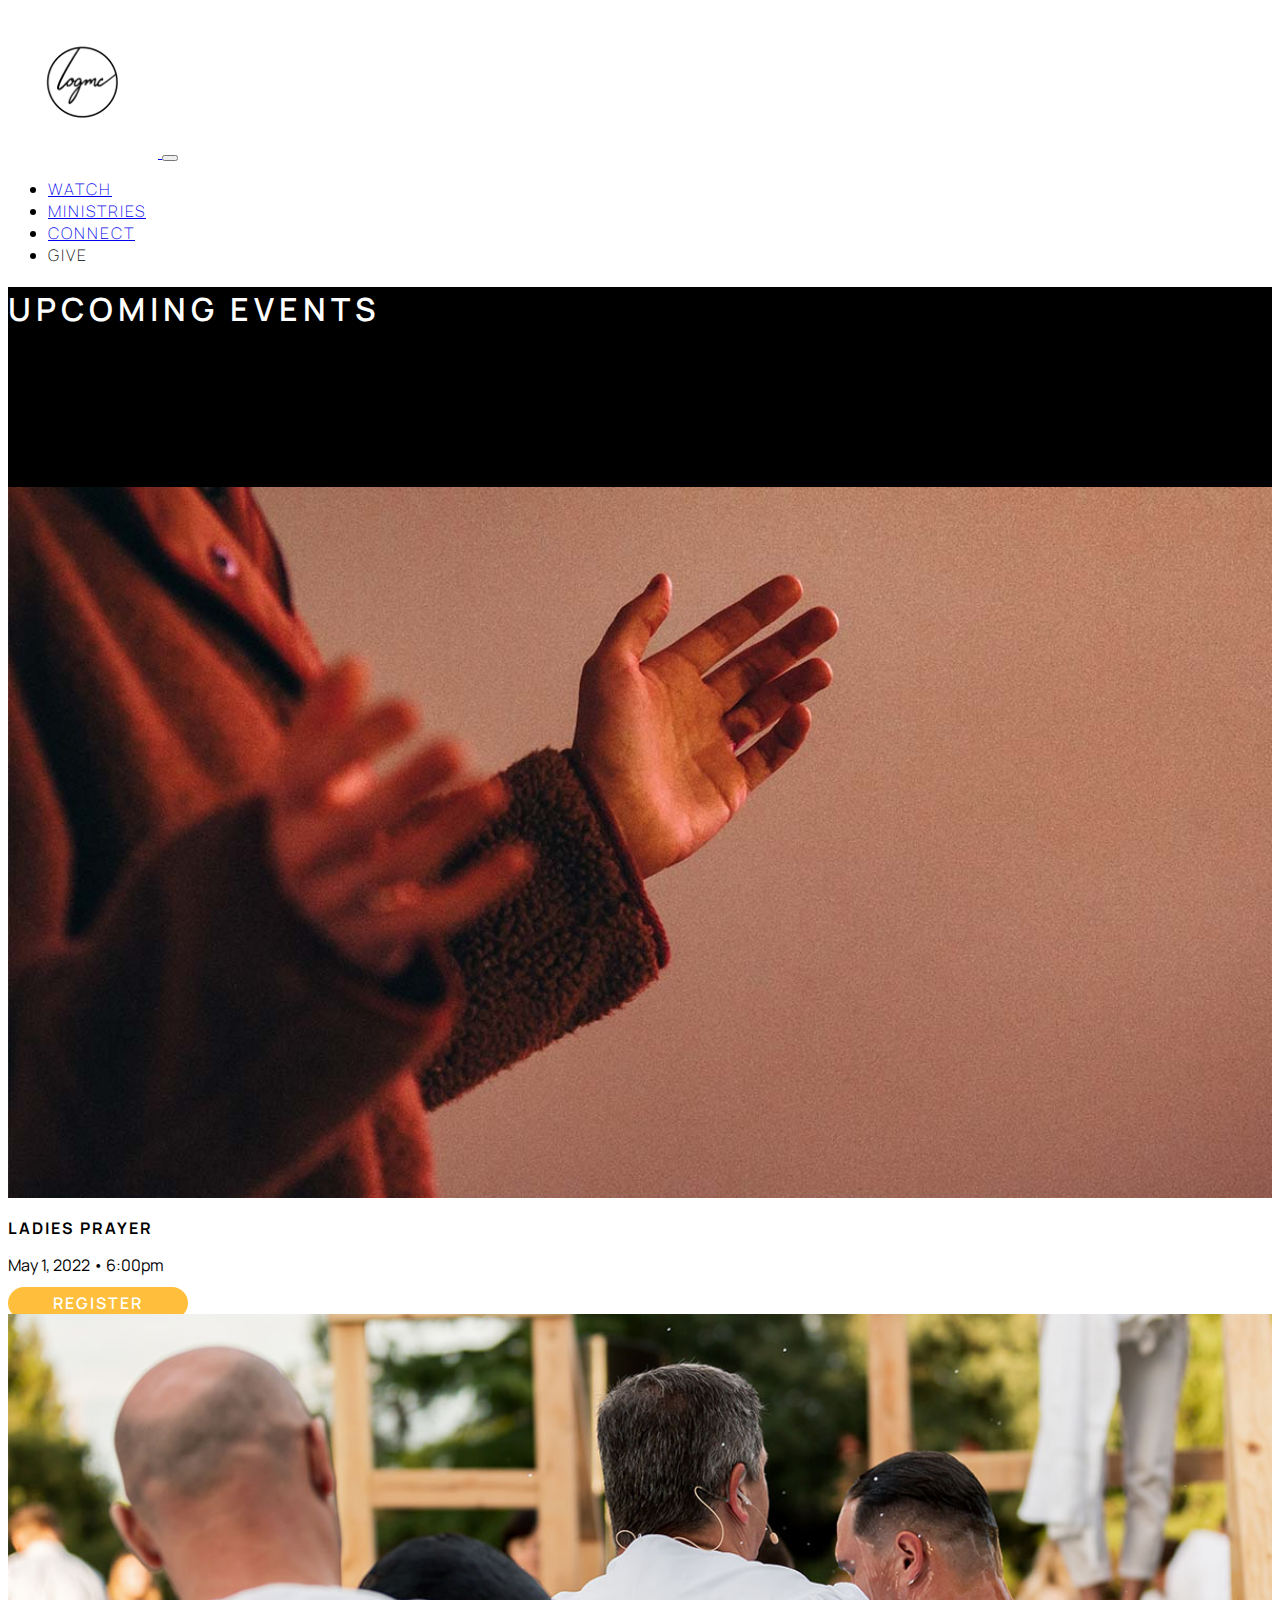
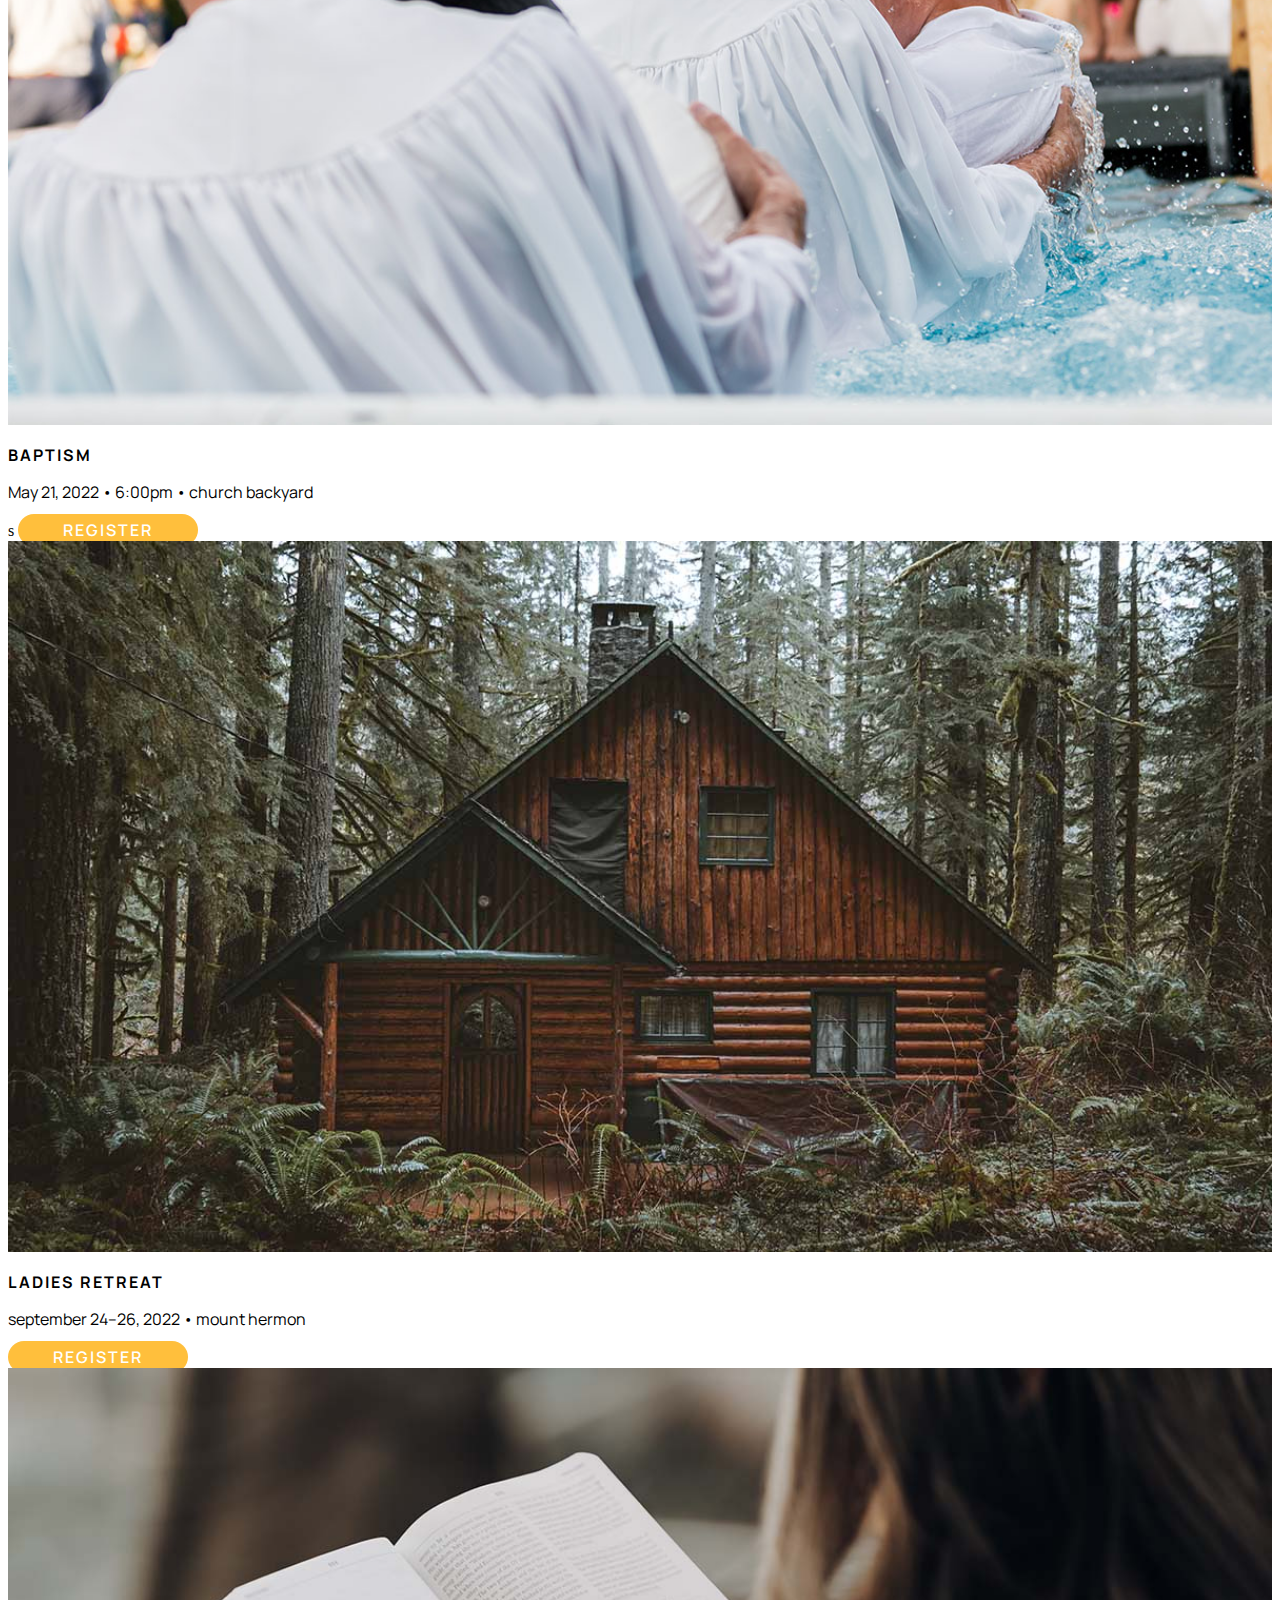
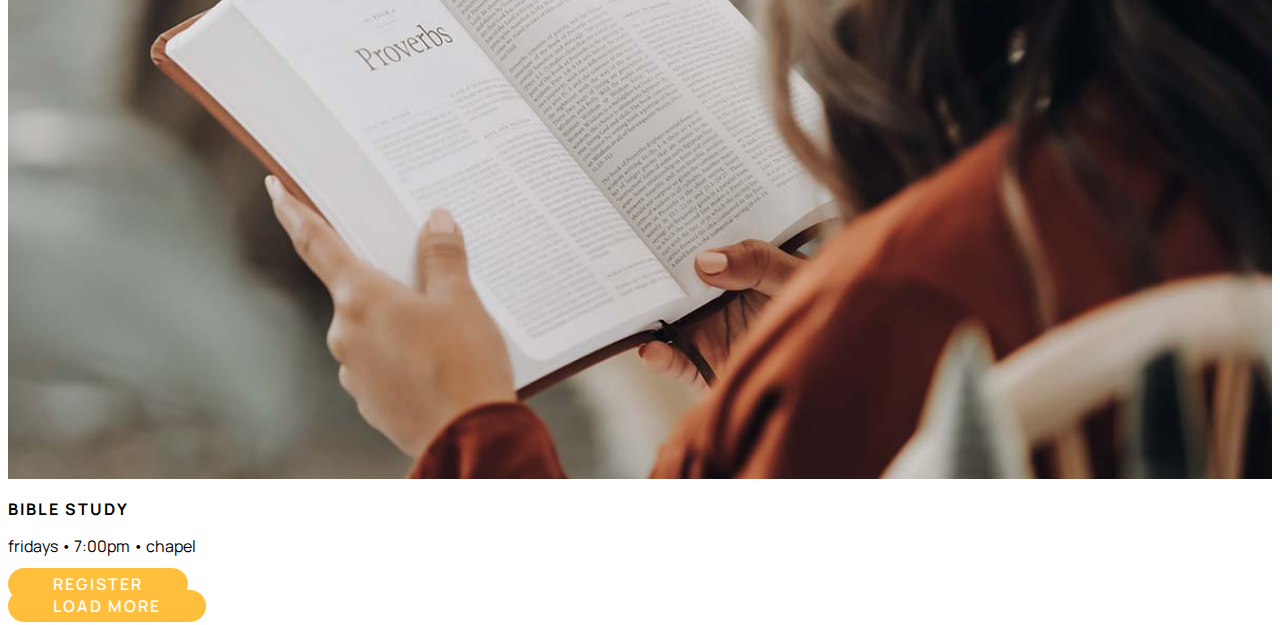
==== upcomingevents.html @ 78dbad25 "structure" ====
<!DOCTYPE html>
<html lang="en">
  <head>
    <title>LOGMC Upcoming Events</title>
    <link href="https://cdn.jsdelivr.net/npm/bootstrap@5.1.3/dist/css/bootstrap.min.css" rel="stylesheet" integrity="sha384-1BmE4kWBq78iYhFldvKuhfTAU6auU8tT94WrHftjDbrCEXSU1oBoqyl2QvZ6jIW3" crossorigin="anonymous">

    <link href="stylesheet.css" rel="stylesheet">
    <link rel="preconnect" href="https://fonts.googleapis.com">
    <link rel="preconnect" href="https://fonts.gstatic.com" crossorigin>
    <link href="https://fonts.googleapis.com/css2?family=Manrope:wght@400;600;700&display=swap" rel="stylesheet">
  </head>
  <body>

    <header>
      <nav class="navbar fixed-top navbar-expand-lg navbar-light" id="navbar">
        <div class="container">
          <a class="navbar-brand" href="#">
            <img src="src/logo.png" alt="logo" width="150px" height="150px" id="logo">
          </a>
          <button class="navbar-toggler" type="button" data-bs-toggle="collapse" data-bs-target="#navbarNav" aria-controls="navbarNav" aria-expanded="false" aria-label="Toggle navigation">
            <span class="navbar-toggler-icon"></span>
          </button>
          <div class="collapse navbar-collapse justify-content-end" id="navbarNav">
            <ul class="navbar-nav">
              <li class="nav-item">
                <a class="nav-link" href="#">watch</a>
              </li>
              <li class="nav-item">
                <a class="nav-link" href="#">ministries</a>
              </li>
              <li class="nav-item">
                <a class="nav-link" href="#">connect</a>
              </li>
              <li class="nav-item">
                <a class="nav-link">give</a>
              </li>
            </ul>
          </div>
        </div>
      </nav>
    </header>


    <script>
        window.onscroll = function() {scrollFunction()};
    function scrollFunction() {
      if (document.body.scrollTop > 20 || document.documentElement.scrollTop > 20) {

        document.getElementById("navbar").style.background = "white";
      } else {

        document.getElementById("navbar").style.background = "none";
      }
    }
    </script>

    <div class="container" id="upcoming">
      <div class="row">
        <div class="col-sm-12">
          <h1>Upcoming Events</h1>
        </div>
      </div>
    </div>

    <div class="container border">
      <div class="row">
        <div class="col-sm-6 px-0 border">
          <img src="src/prayer2.jpg" alt="prayer" id="events">
        </div>
          <div class="col-sm-6 border">
            <p class="p4">ladies prayer</p>
            <p class="p5">May 1, 2022 • 6:00pm</p>
            <div class="row">
              <div class="col-sm">
                <a href="upcomingevents.html" class="button">register</a>
              </div>
            </div>
          </div>
            <div class="col-sm-6 px-0 border">
              <img src="src/baptism2.jpg" alt="baptism" id="events">
            </div>
              <div class="col-sm-6 border">
                <p class="p4">baptism</p>
                <p class="p5">May 21, 2022 • 6:00pm • church backyard</p>
                <div class="row">
                  <div class="col-sm">s
                    <a href="upcomingevents.html" class="button">register</a>
                  </div>
                </div>
              </div>
              <div class="col-sm-6 px-0 border">
                <img src="src/cabin.jpg" alt="cabin" id="events">
              </div>
                <div class="col-sm-6 border">
                  <p class="p4">ladies retreat</p>
                  <p class="p5">september 24–26, 2022 • mount hermon</p>
                  <div class="row">
                    <div class="col-sm">
                      <a href="upcomingevents.html" class="button">register</a>
                    </div>
                  </div>
                </div>
                <div class="col-sm-6 px-0 border">
                  <img src="src/study.jpg" alt="study" id="events">
                </div>
                  <div class="col-sm-6 border">
                    <p class="p4">bible study</p>
                    <p class="p5">fridays • 7:00pm • chapel</p>
                    <div class="row">
                      <div class="col-sm">
                        <a href="upcomingevents.html" class="button">register</a>
                      </div>
                    </div>
                  </div>
      </div>
    </div>

    <div class="container">
      <div class="row">
        <div class="col-sm">
          <a href="#" class="button">Load More</a>
        </div>
      </div>
    </div>






    <script src="https://cdn.jsdelivr.net/npm/bootstrap@5.1.3/dist/js/bootstrap.bundle.min.js" integrity="sha384-ka7Sk0Gln4gmtz2MlQnikT1wXgYsOg+OMhuP+IlRH9sENBO0LRn5q+8nbTov4+1p" crossorigin="anonymous"></script>
  </body>
</html>
---- stylesheet.css ----
#navbarNav {
  font-family: 'Manrope', sans-serif;
  text-transform: uppercase;
  font-weight: 700;
  size: 15px;
  font-weight: lighter;
  letter-spacing: 2px;
}

.video-container {
   filter: brightness(75%);
}

.responsive {
  width: 100%;
  height: auto;
}

video {
  width: 100% !important;
  height: auto !important;
}
p {
  font-family: 'Manrope', sans-serif;
  size: 16px;
}

h1 {
  font-family: 'Manrope', sans-serif;
  text-transform: uppercase;
  size: 50px;
  font-weight: 600;
  letter-spacing: 5px;
}

.button {
  background-color: #ffbf3c;
  border-radius: 18px;
  padding: 5px 45px;
  font-family: 'Manrope', sans-serif;
  text-transform: uppercase;
  color: #ffff;
  size: 20px;
  font-weight: 600;
  letter-spacing: 2px;
  text-decoration: none;
}

.p1 {
  font-family: 'Manrope', sans-serif;
  text-transform: uppercase;
  size: 30px;
  font-weight: 700;
  letter-spacing: 2px;
  line-height: 20px;
}

.p2 {
  font-family: 'Manrope', sans-serif;
  text-transform: uppercase;
  size: 20px;
  font-weight: 600;
  letter-spacing: 2px;
  line-height: 20px;
}

.p3 {
  font-family: 'Manrope', sans-serif;
  text-transform: uppercase;
  size: 20px;
  font-weight: normal;
  letter-spacing: 2px;
  line-height: 20px;
}

.slogan {
    position:absolute;
    top:50%;
    left:0;
    z-index:1;
  	font-size: 25px;
    text-transform: uppercase;
    letter-spacing: 5px;
  	font-style: normal;
    color: white;
  	width:100%;
    text-align: center;
  	vertical-align: middle;
}

#upcoming {
  width: 100%;
  height: 200px;
  color: white;
  background-color: black;
}

#events {
  width: 100%;
  height: 100%;
}

#youtube {
  width: 100%;
  height: auto;
}

.p4 {
  font-family: 'Manrope', sans-serif;
  text-transform: uppercase;
  size: 40px;
  font-weight: 700;
  letter-spacing: 2px;
  line-height: 20px;
}

.video-responsive {
overflow:hidden;
padding-bottom:56.25%;
position:relative;
height:0;
}
.video-responsive iframe{
left:0;
top:0;
height:100%;
width: 100%;
position:absolute;
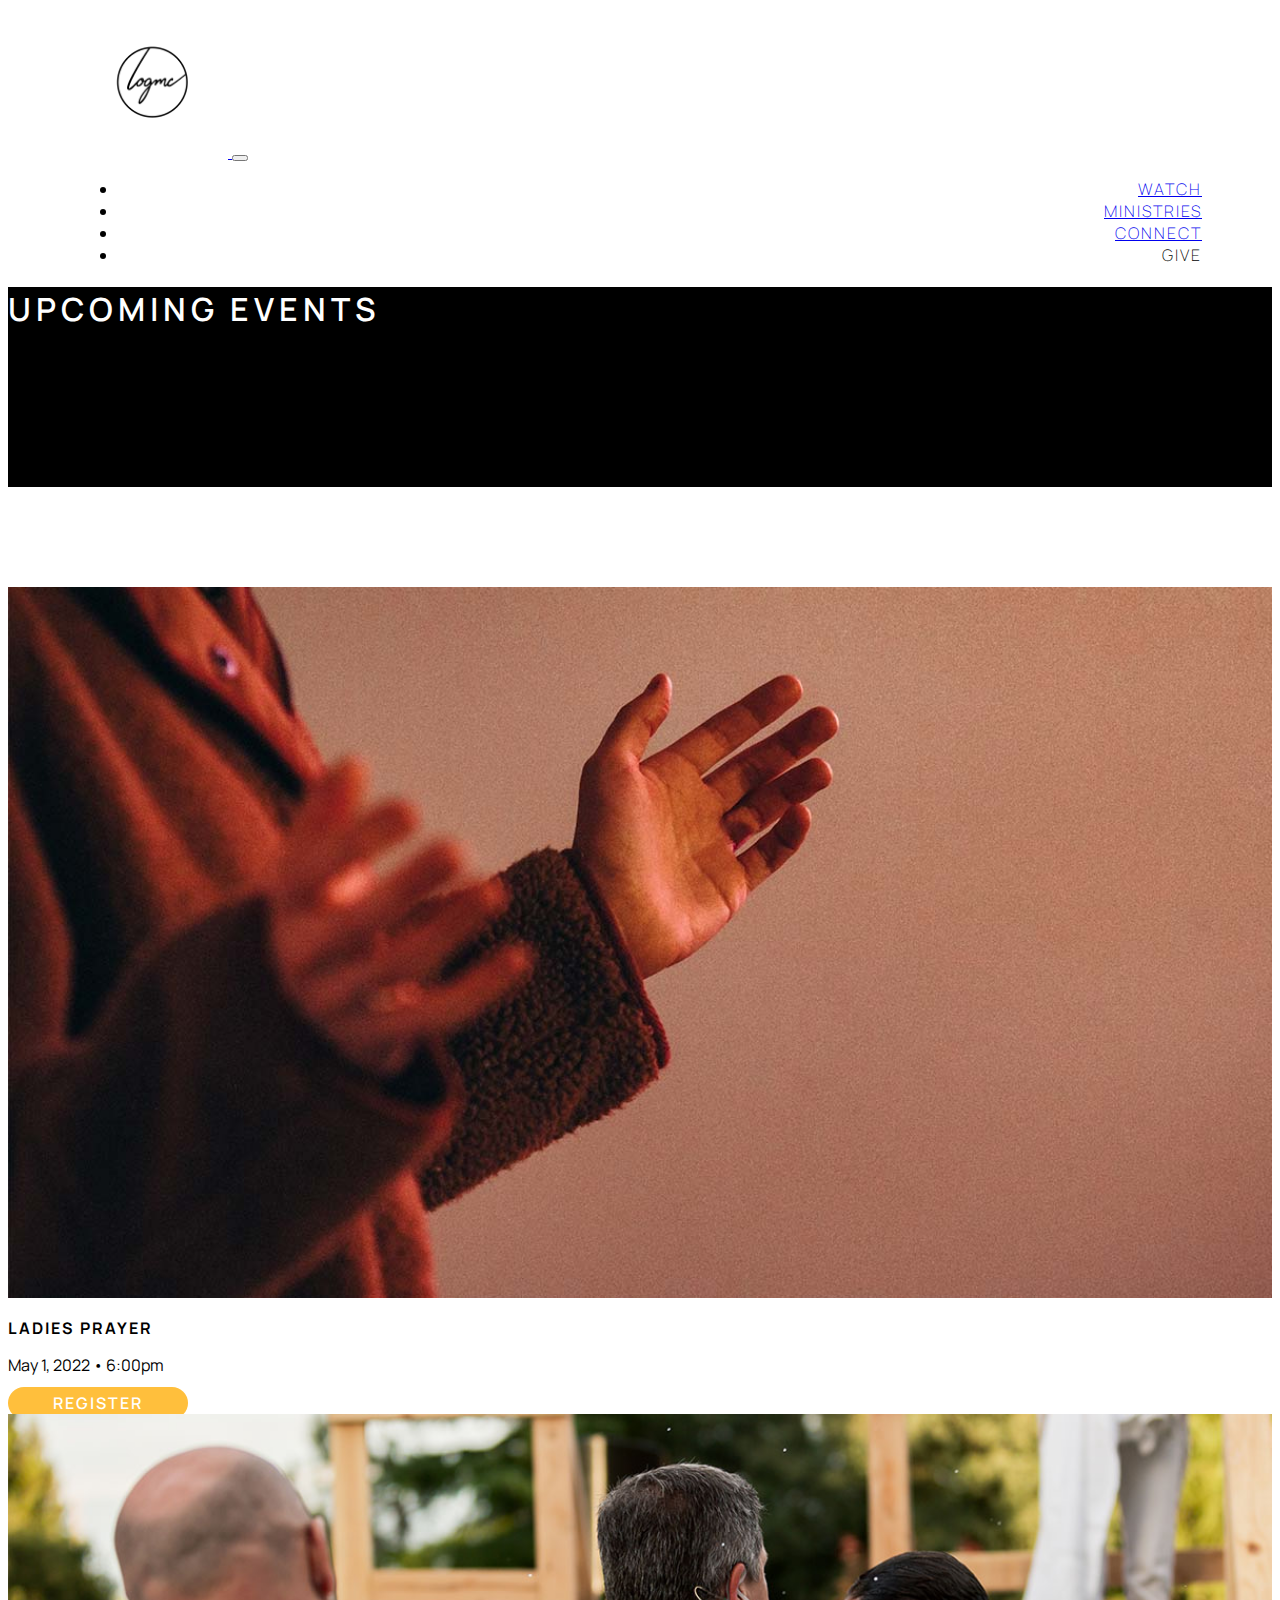
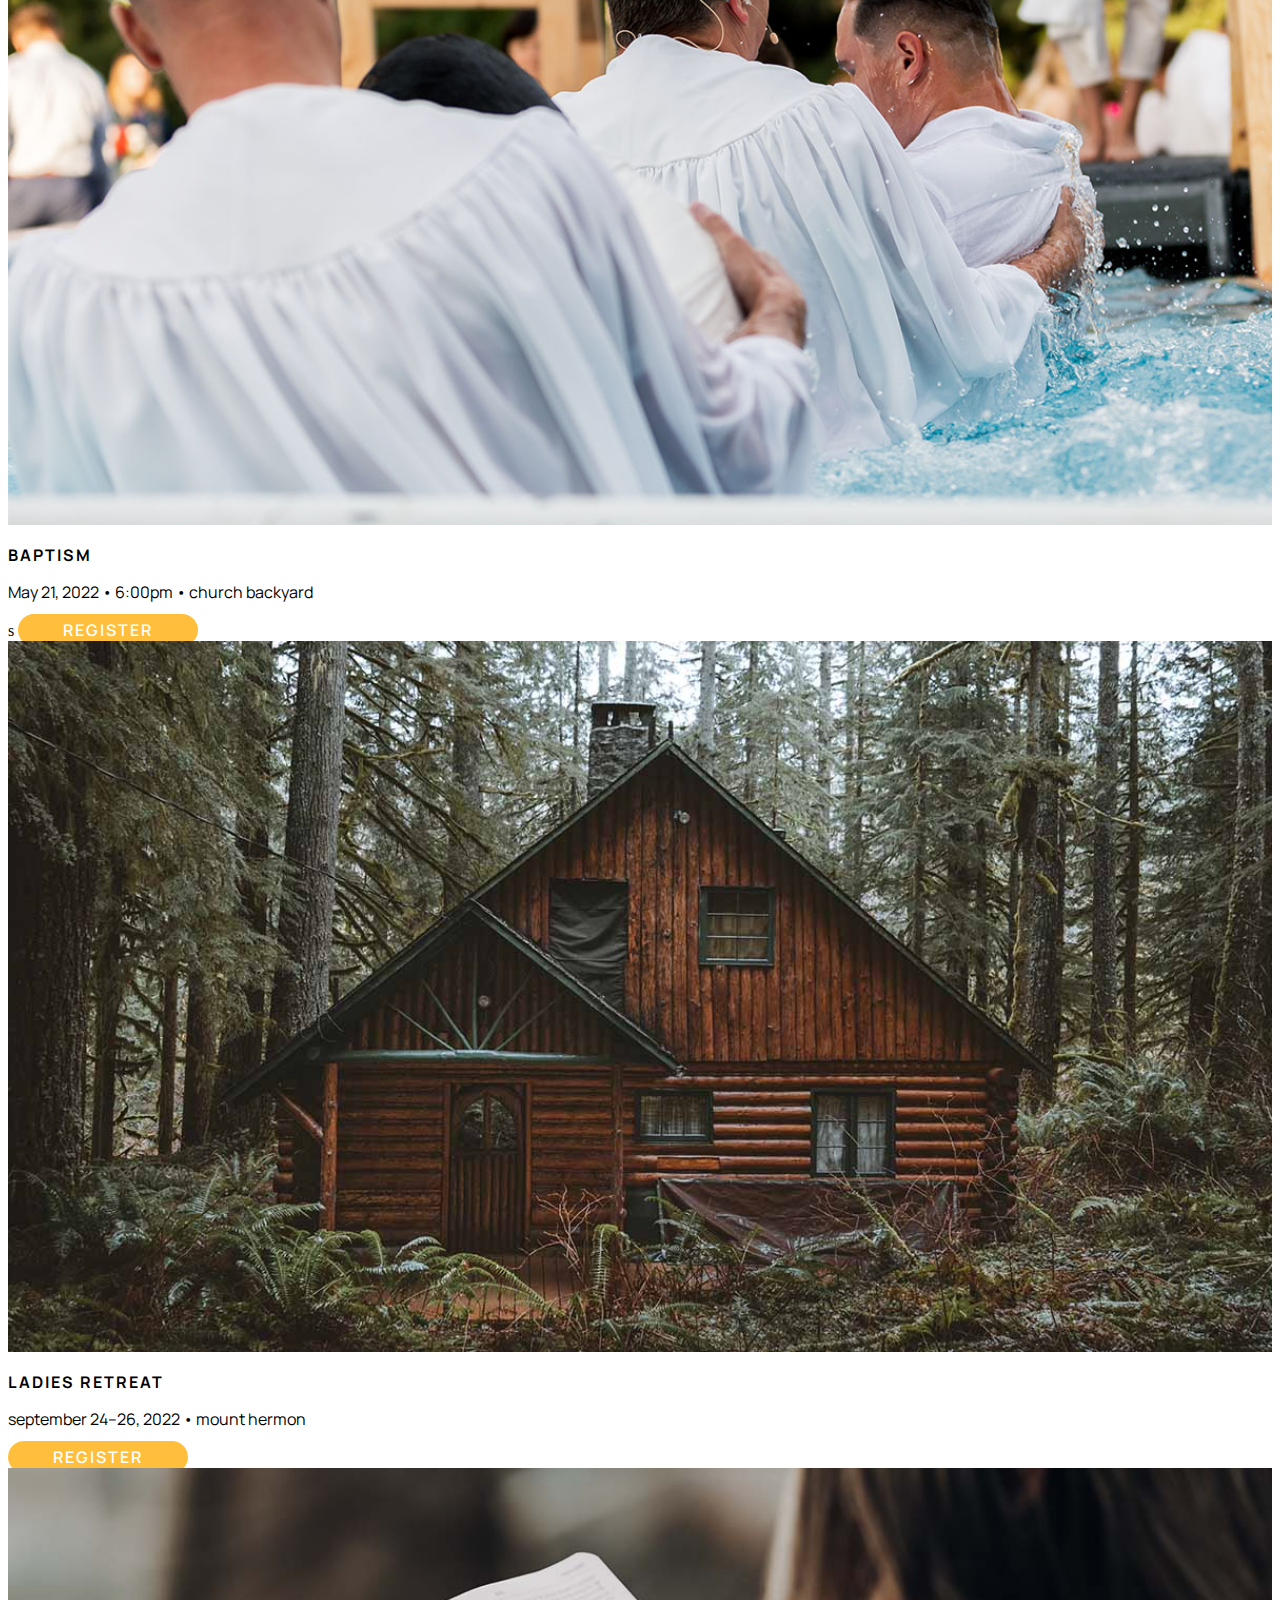
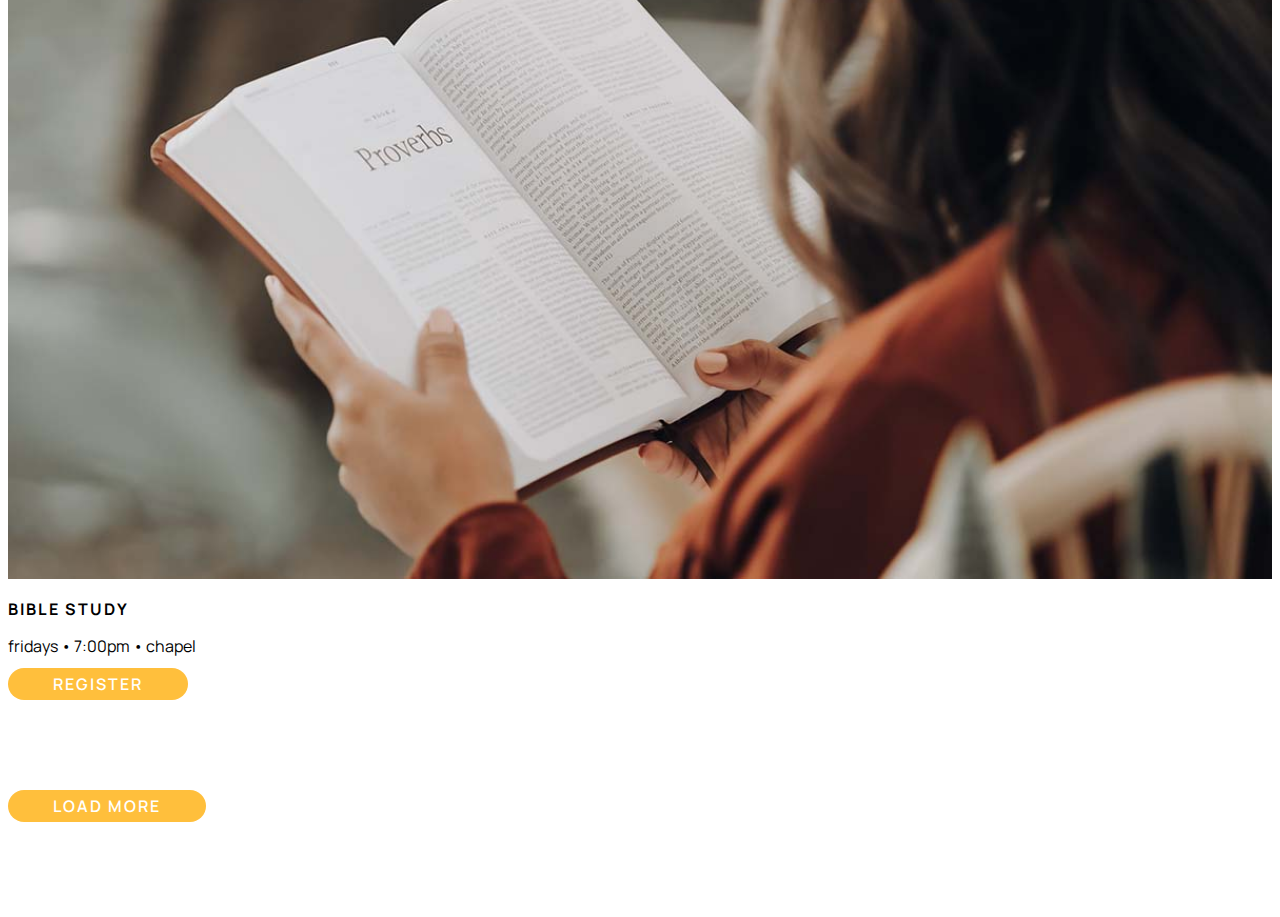
==== commit a5294b3e: "update" ====
--- a/upcomingevents.html
+++ b/upcomingevents.html
@@ -13,9 +13,8 @@
 
     <header>
       <nav class="navbar fixed-top navbar-expand-lg navbar-light" id="navbar">
-        <div class="container">
           <a class="navbar-brand" href="#">
-            <img src="src/logo.png" alt="logo" width="150px" height="150px" id="logo">
+            <img src="src/logo.png" alt="logo" width="150" height="150" id="logo">
           </a>
           <button class="navbar-toggler" type="button" data-bs-toggle="collapse" data-bs-target="#navbarNav" aria-controls="navbarNav" aria-expanded="false" aria-label="Toggle navigation">
             <span class="navbar-toggler-icon"></span>
@@ -65,7 +64,7 @@
     <div class="container border">
       <div class="row">
         <div class="col-sm-6 px-0 border">
-          <img src="src/prayer2.jpg" alt="prayer" id="events">
+          <img src="src/prayer2.jpg" alt="prayer" class="events">
         </div>
           <div class="col-sm-6 border">
             <p class="p4">ladies prayer</p>
@@ -77,7 +76,7 @@
             </div>
           </div>
             <div class="col-sm-6 px-0 border">
-              <img src="src/baptism2.jpg" alt="baptism" id="events">
+              <img src="src/baptism2.jpg" alt="baptism" class="events">
             </div>
               <div class="col-sm-6 border">
                 <p class="p4">baptism</p>
@@ -89,7 +88,7 @@
                 </div>
               </div>
               <div class="col-sm-6 px-0 border">
-                <img src="src/cabin.jpg" alt="cabin" id="events">
+                <img src="src/cabin.jpg" alt="cabin" class="events">
               </div>
                 <div class="col-sm-6 border">
                   <p class="p4">ladies retreat</p>
@@ -101,7 +100,7 @@
                   </div>
                 </div>
                 <div class="col-sm-6 px-0 border">
-                  <img src="src/study.jpg" alt="study" id="events">
+                  <img src="src/study.jpg" alt="study" class="events">
                 </div>
                   <div class="col-sm-6 border">
                     <p class="p4">bible study</p>
--- a/stylesheet.css
+++ b/stylesheet.css
@@ -5,6 +5,28 @@
   size: 15px;
   font-weight: lighter;
   letter-spacing: 2px;
+}
+.navbar {
+  padding: 0px 70px 0px 70px;
+}
+#navbarNav {
+  text-align: right;
+}
+.video-container{
+  margin-bottom: 100px
+}
+
+.container {
+  margin-bottom: 100px;
+}
+
+#carouselExampleInterval {
+  margin-top: 50px;
+  margin-bottom: 70px;
+}
+
+footer {
+  padding-bottom: 0px;
 }
 
 .video-container {
@@ -95,7 +117,7 @@
   background-color: black;
 }
 
-#events {
+.events {
   width: 100%;
   height: 100%;
 }
@@ -126,3 +148,8 @@
 height:100%;
 width: 100%;
 position:absolute;
+}
+
+iframe{
+    border-width: 0px;
+}
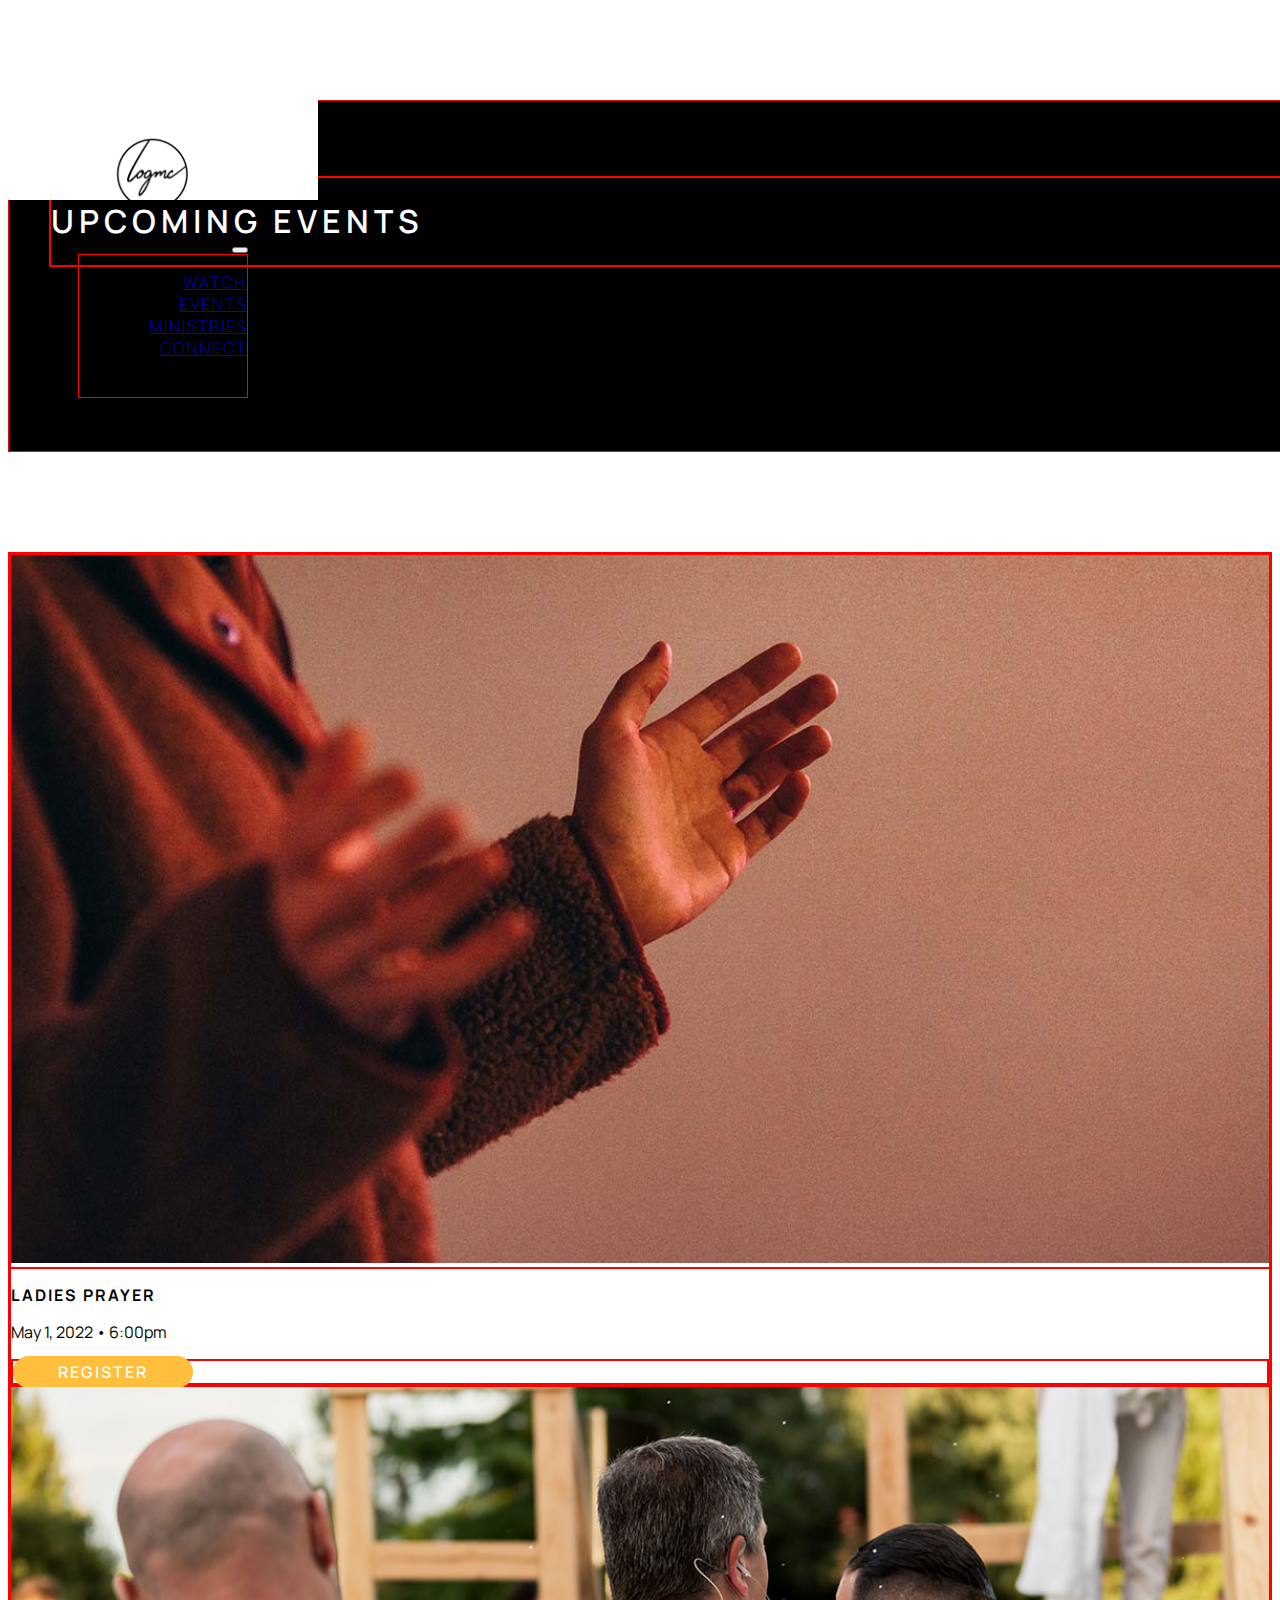
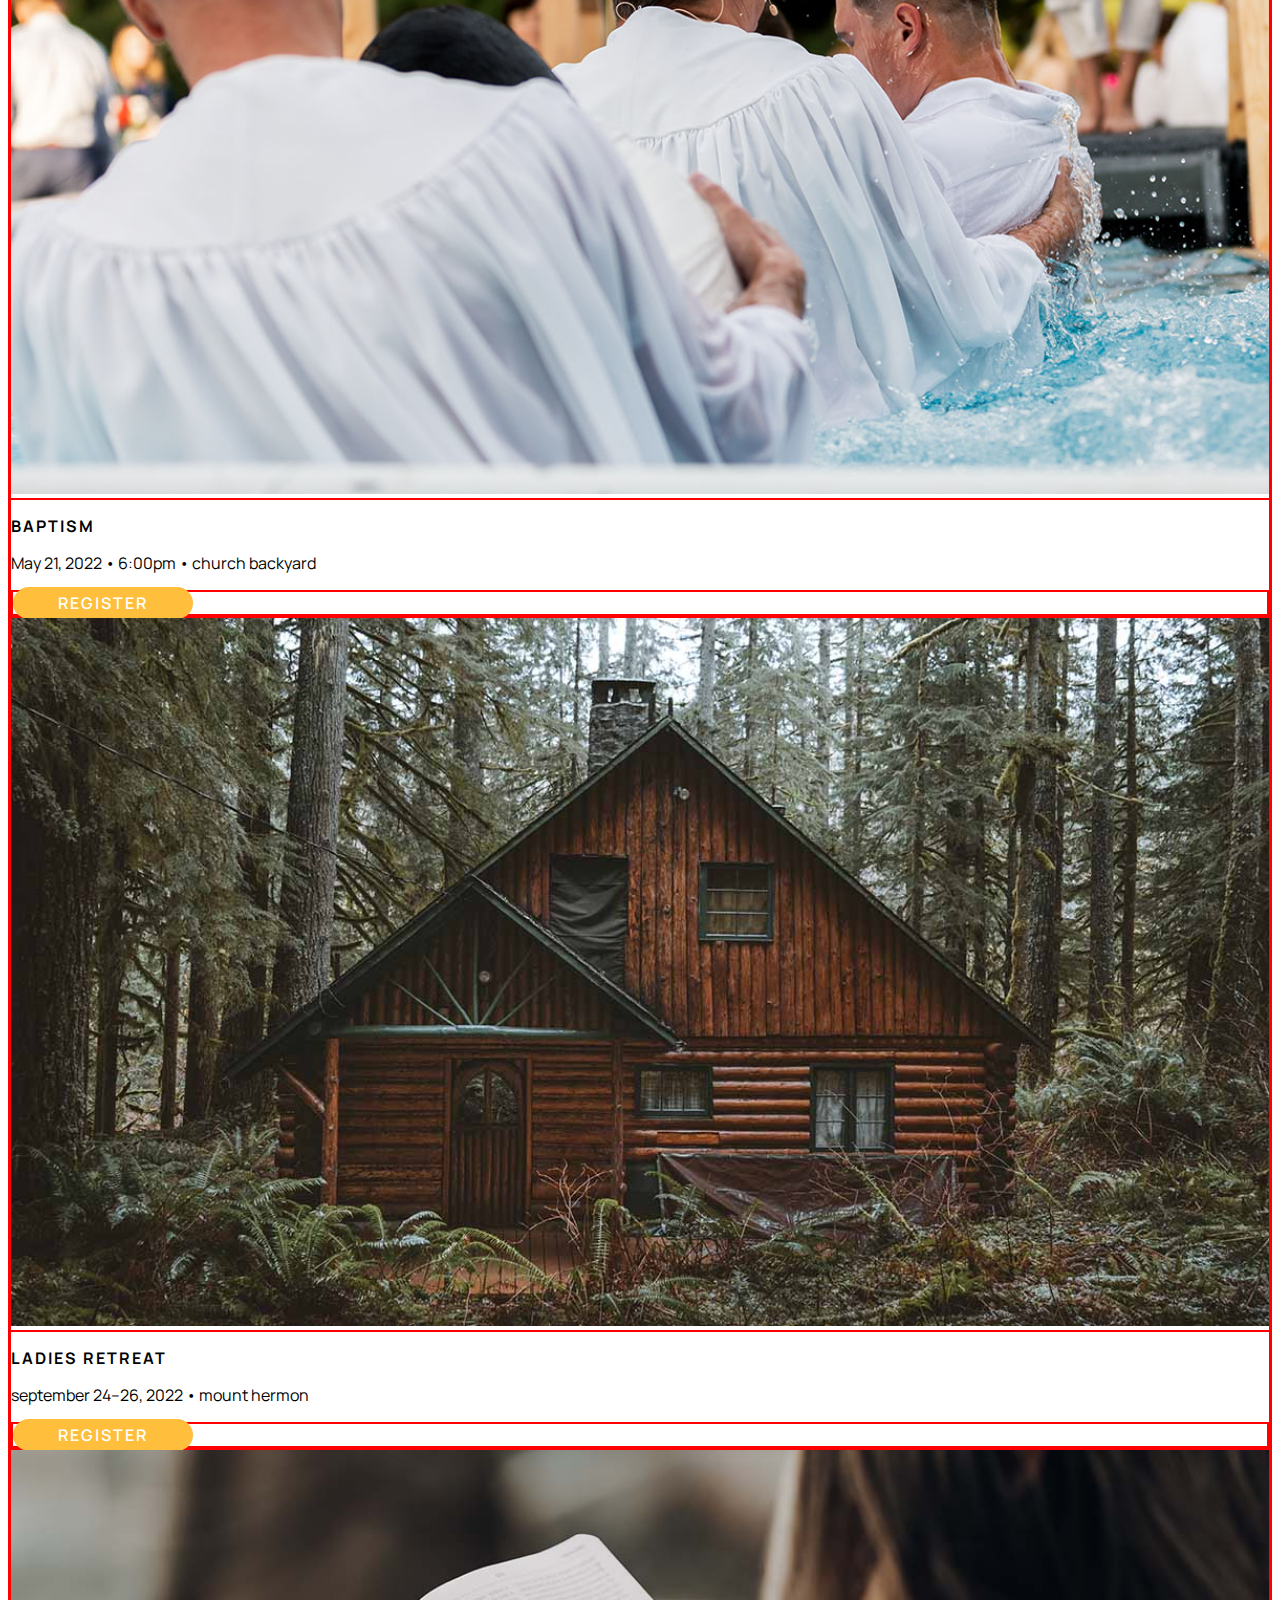
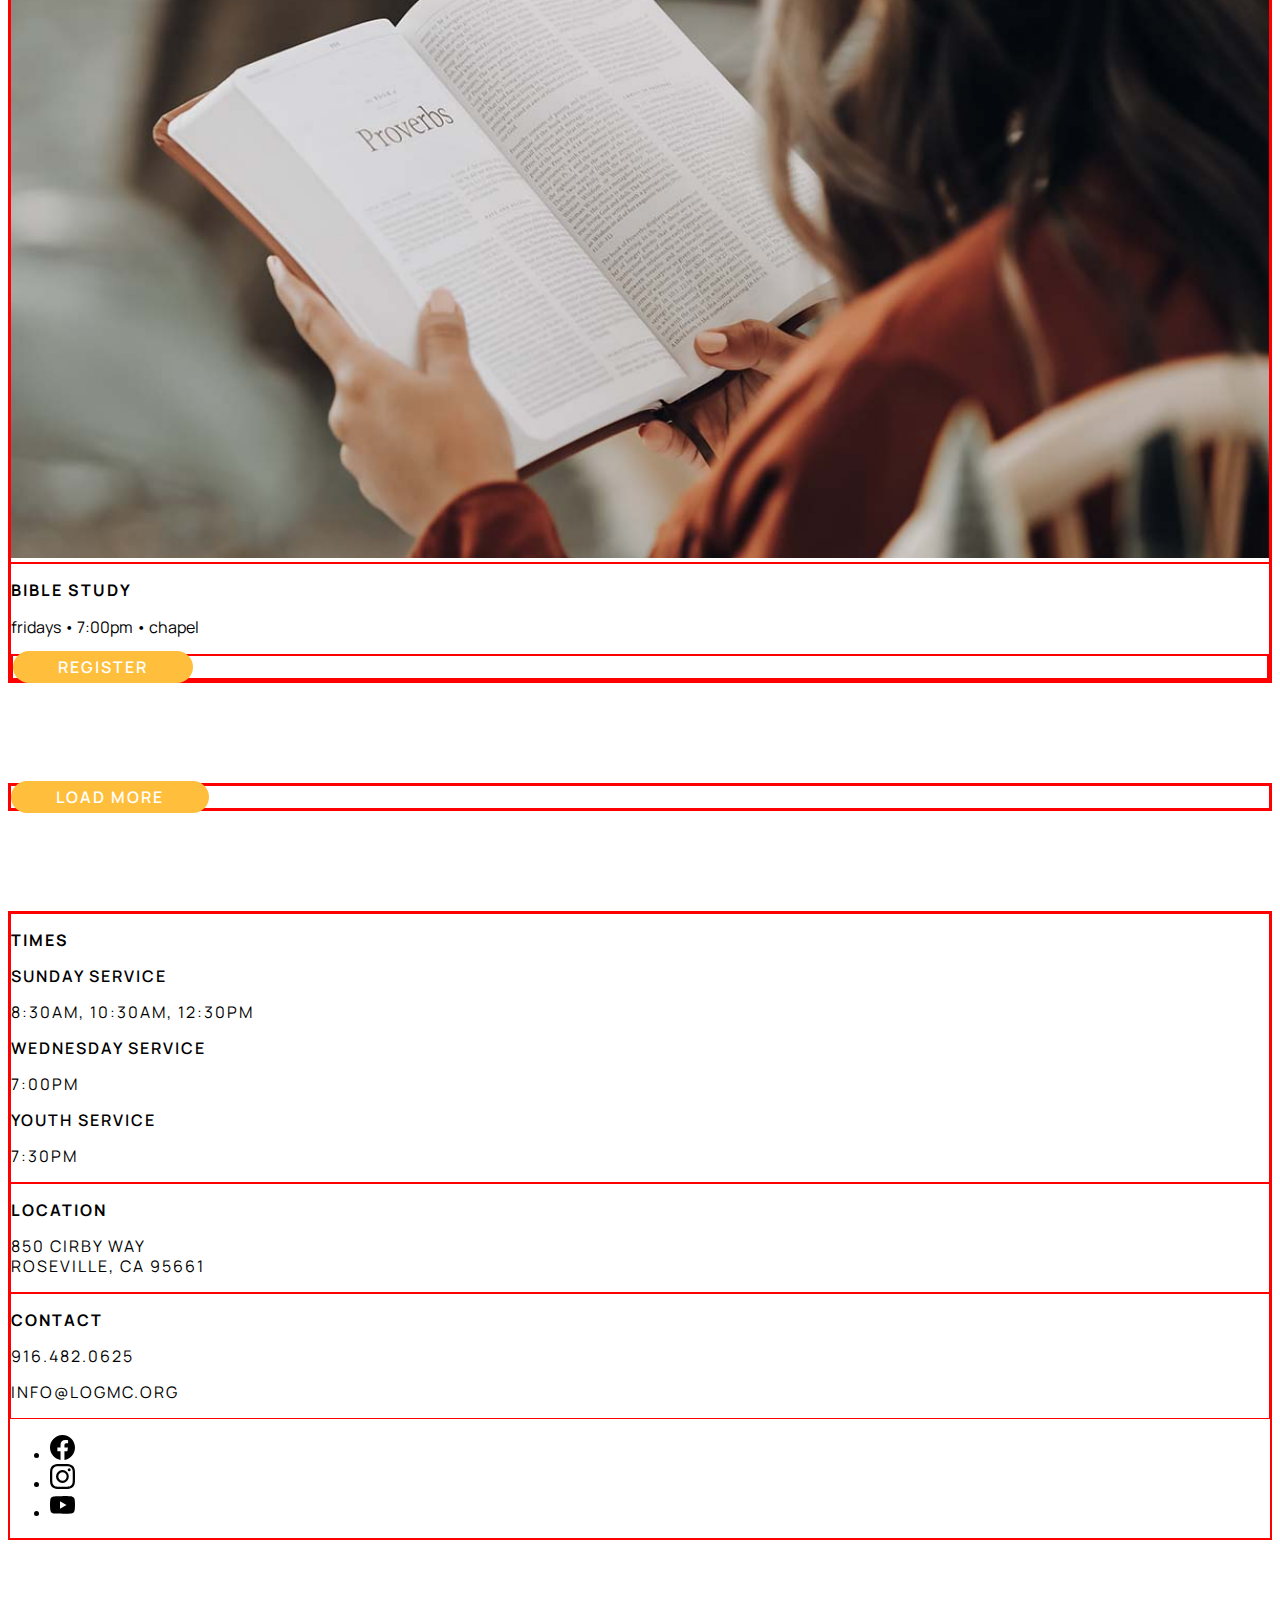
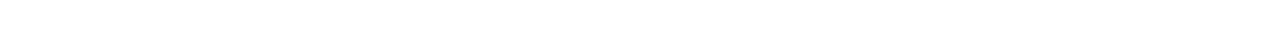
==== commit 2600feb4: "update" ====
--- a/upcomingevents.html
+++ b/upcomingevents.html
@@ -11,9 +11,14 @@
   </head>
   <body>
 
+    <style>
+      body div { border: 1px solid red; }
+    </style>
+
     <header>
+      <nav class="container">
       <nav class="navbar fixed-top navbar-expand-lg navbar-light" id="navbar">
-          <a class="navbar-brand" href="#">
+          <a class="navbar-brand" href="index.html">
             <img src="src/logo.png" alt="logo" width="150" height="150" id="logo">
           </a>
           <button class="navbar-toggler" type="button" data-bs-toggle="collapse" data-bs-target="#navbarNav" aria-controls="navbarNav" aria-expanded="false" aria-label="Toggle navigation">
@@ -23,6 +28,9 @@
             <ul class="navbar-nav">
               <li class="nav-item">
                 <a class="nav-link" href="#">watch</a>
+              </li>
+              <li class="nav-item">
+                <a class="nav-link" href="upcomingevents.html">events</a>
               </li>
               <li class="nav-item">
                 <a class="nav-link" href="#">ministries</a>
@@ -39,20 +47,6 @@
       </nav>
     </header>
 
-
-    <script>
-        window.onscroll = function() {scrollFunction()};
-    function scrollFunction() {
-      if (document.body.scrollTop > 20 || document.documentElement.scrollTop > 20) {
-
-        document.getElementById("navbar").style.background = "white";
-      } else {
-
-        document.getElementById("navbar").style.background = "none";
-      }
-    }
-    </script>
-
     <div class="container" id="upcoming">
       <div class="row">
         <div class="col-sm-12">
@@ -61,12 +55,12 @@
       </div>
     </div>
 
-    <div class="container border">
+    <div class="container">
       <div class="row">
-        <div class="col-sm-6 px-0 border">
+        <div class="col-sm-6 px-0">
           <img src="src/prayer2.jpg" alt="prayer" class="events">
         </div>
-          <div class="col-sm-6 border">
+          <div class="col-sm-6">
             <p class="p4">ladies prayer</p>
             <p class="p5">May 1, 2022 • 6:00pm</p>
             <div class="row">
@@ -75,22 +69,22 @@
               </div>
             </div>
           </div>
-            <div class="col-sm-6 px-0 border">
+            <div class="col-sm-6 px-0">
               <img src="src/baptism2.jpg" alt="baptism" class="events">
             </div>
-              <div class="col-sm-6 border">
+              <div class="col-sm-6">
                 <p class="p4">baptism</p>
                 <p class="p5">May 21, 2022 • 6:00pm • church backyard</p>
                 <div class="row">
-                  <div class="col-sm">s
+                  <div class="col-sm">
                     <a href="upcomingevents.html" class="button">register</a>
                   </div>
                 </div>
               </div>
-              <div class="col-sm-6 px-0 border">
+              <div class="col-sm-6 px-0">
                 <img src="src/cabin.jpg" alt="cabin" class="events">
               </div>
-                <div class="col-sm-6 border">
+                <div class="col-sm-6">
                   <p class="p4">ladies retreat</p>
                   <p class="p5">september 24–26, 2022 • mount hermon</p>
                   <div class="row">
@@ -99,10 +93,10 @@
                     </div>
                   </div>
                 </div>
-                <div class="col-sm-6 px-0 border">
+                <div class="col-sm-6 px-0">
                   <img src="src/study.jpg" alt="study" class="events">
                 </div>
-                  <div class="col-sm-6 border">
+                  <div class="col-sm-6">
                     <p class="p4">bible study</p>
                     <p class="p5">fridays • 7:00pm • chapel</p>
                     <div class="row">
@@ -122,7 +116,41 @@
       </div>
     </div>
 
-
+    <footer class="d-flex flex-wrap justify-content-between align-items-center py-3 my-4 border-top">
+      <div class="container">
+    <div class="row">
+      <div class="col-sm-3">
+        <p class="p1">times</p>
+        <p class="p2">sunday service</p>
+        <p class="p3">8:30am, 10:30am, 12:30pm</p>
+        <p class="p2">wednesday service</p>
+        <p class="p3">7:00pm</p>
+        <p class="p2">youth service</p>
+        <p class="p3">7:30pm</p>
+      </div>
+          <div class="col-sm-3">
+            <p class="p1">location</p>
+            <p class="p3">850 cirby way<br/>roseville, ca 95661</p>
+          </div>
+              <div class="col-sm-3">
+                <p class="p1">contact</p>
+                <p class="p3">916.482.0625</p>
+                <p class="p3">info@logmc.org</p>
+              </div>
+              <ul class="nav col-md-3 justify-content-end list-unstyled d-flex">
+                <li class="ms-3"><svg xmlns="http://www.w3.org/2000/svg" width="25" height="25" fill="currentColor" class="bi bi-facebook" viewBox="0 0 16 16">
+                <path d="M16 8.049c0-4.446-3.582-8.05-8-8.05C3.58 0-.002 3.603-.002 8.05c0 4.017 2.926 7.347 6.75 7.951v-5.625h-2.03V8.05H6.75V6.275c0-2.017 1.195-3.131 3.022-3.131.876 0 1.791.157 1.791.157v1.98h-1.009c-.993 0-1.303.621-1.303 1.258v1.51h2.218l-.354 2.326H9.25V16c3.824-.604 6.75-3.934 6.75-7.951z"/>
+                </svg></li>
+                <li class="ms-3"><svg xmlns="http://www.w3.org/2000/svg" width="25" height="25" fill="currentColor" class="bi bi-instagram" viewBox="0 0 16 16">
+                <path d="M8 0C5.829 0 5.556.01 4.703.048 3.85.088 3.269.222 2.76.42a3.917 3.917 0 0 0-1.417.923A3.927 3.927 0 0 0 .42 2.76C.222 3.268.087 3.85.048 4.7.01 5.555 0 5.827 0 8.001c0 2.172.01 2.444.048 3.297.04.852.174 1.433.372 1.942.205.526.478.972.923 1.417.444.445.89.719 1.416.923.51.198 1.09.333 1.942.372C5.555 15.99 5.827 16 8 16s2.444-.01 3.298-.048c.851-.04 1.434-.174 1.943-.372a3.916 3.916 0 0 0 1.416-.923c.445-.445.718-.891.923-1.417.197-.509.332-1.09.372-1.942C15.99 10.445 16 10.173 16 8s-.01-2.445-.048-3.299c-.04-.851-.175-1.433-.372-1.941a3.926 3.926 0 0 0-.923-1.417A3.911 3.911 0 0 0 13.24.42c-.51-.198-1.092-.333-1.943-.372C10.443.01 10.172 0 7.998 0h.003zm-.717 1.442h.718c2.136 0 2.389.007 3.232.046.78.035 1.204.166 1.486.275.373.145.64.319.92.599.28.28.453.546.598.92.11.281.24.705.275 1.485.039.843.047 1.096.047 3.231s-.008 2.389-.047 3.232c-.035.78-.166 1.203-.275 1.485a2.47 2.47 0 0 1-.599.919c-.28.28-.546.453-.92.598-.28.11-.704.24-1.485.276-.843.038-1.096.047-3.232.047s-2.39-.009-3.233-.047c-.78-.036-1.203-.166-1.485-.276a2.478 2.478 0 0 1-.92-.598 2.48 2.48 0 0 1-.6-.92c-.109-.281-.24-.705-.275-1.485-.038-.843-.046-1.096-.046-3.233 0-2.136.008-2.388.046-3.231.036-.78.166-1.204.276-1.486.145-.373.319-.64.599-.92.28-.28.546-.453.92-.598.282-.11.705-.24 1.485-.276.738-.034 1.024-.044 2.515-.045v.002zm4.988 1.328a.96.96 0 1 0 0 1.92.96.96 0 0 0 0-1.92zm-4.27 1.122a4.109 4.109 0 1 0 0 8.217 4.109 4.109 0 0 0 0-8.217zm0 1.441a2.667 2.667 0 1 1 0 5.334 2.667 2.667 0 0 1 0-5.334z"/>
+                </svg></li>
+                <li class="ms-3"><svg xmlns="http://www.w3.org/2000/svg" width="25" height="25" fill="currentColor" class="bi bi-youtube" viewBox="0 0 16 16">
+                <path d="M8.051 1.999h.089c.822.003 4.987.033 6.11.335a2.01 2.01 0 0 1 1.415 1.42c.101.38.172.883.22 1.402l.01.104.022.26.008.104c.065.914.073 1.77.074 1.957v.075c-.001.194-.01 1.108-.082 2.06l-.008.105-.009.104c-.05.572-.124 1.14-.235 1.558a2.007 2.007 0 0 1-1.415 1.42c-1.16.312-5.569.334-6.18.335h-.142c-.309 0-1.587-.006-2.927-.052l-.17-.006-.087-.004-.171-.007-.171-.007c-1.11-.049-2.167-.128-2.654-.26a2.007 2.007 0 0 1-1.415-1.419c-.111-.417-.185-.986-.235-1.558L.09 9.82l-.008-.104A31.4 31.4 0 0 1 0 7.68v-.123c.002-.215.01-.958.064-1.778l.007-.103.003-.052.008-.104.022-.26.01-.104c.048-.519.119-1.023.22-1.402a2.007 2.007 0 0 1 1.415-1.42c.487-.13 1.544-.21 2.654-.26l.17-.007.172-.006.086-.003.171-.007A99.788 99.788 0 0 1 7.858 2h.193zM6.4 5.209v4.818l4.157-2.408L6.4 5.209z"/>
+                </svg></li>
+            </ul>
+    </div>
+  </div>
+  </footer>
 
 
 
--- a/stylesheet.css
+++ b/stylesheet.css
@@ -7,14 +7,16 @@
   letter-spacing: 2px;
 }
 .navbar {
+  position: fixed;
+  background-color: white;
+  height: 100px;
   padding: 0px 70px 0px 70px;
+  margin-bottom: 100px;
 }
 #navbarNav {
   text-align: right;
 }
-.video-container{
-  margin-bottom: 100px
-}
+
 
 .container {
   margin-bottom: 100px;
@@ -29,8 +31,26 @@
   padding-bottom: 0px;
 }
 
+#upcoming {
+  padding: 75px 40px;
+}
+
 .video-container {
+  margin-bottom: 100px;
    filter: brightness(75%);
+   position: relative;
+   text-align: center;
+}
+
+.centered {
+  position: absolute;
+  top: 50%;
+  left: 50%;
+  z-index: 1;
+  transform: translate(-50%, -50%);
+  font-size: 20px;
+  letter-spacing: 5px;
+  color: white;
 }
 
 .responsive {
@@ -95,21 +115,6 @@
   line-height: 20px;
 }
 
-.slogan {
-    position:absolute;
-    top:50%;
-    left:0;
-    z-index:1;
-  	font-size: 25px;
-    text-transform: uppercase;
-    letter-spacing: 5px;
-  	font-style: normal;
-    color: white;
-  	width:100%;
-    text-align: center;
-  	vertical-align: middle;
-}
-
 #upcoming {
   width: 100%;
   height: 200px;
@@ -122,10 +127,6 @@
   height: 100%;
 }
 
-#youtube {
-  width: 100%;
-  height: auto;
-}
 
 .p4 {
   font-family: 'Manrope', sans-serif;
@@ -141,6 +142,8 @@
 padding-bottom:56.25%;
 position:relative;
 height:0;
+margin-top: 50px;
+margin-bottom: 70px;
 }
 .video-responsive iframe{
 left:0;
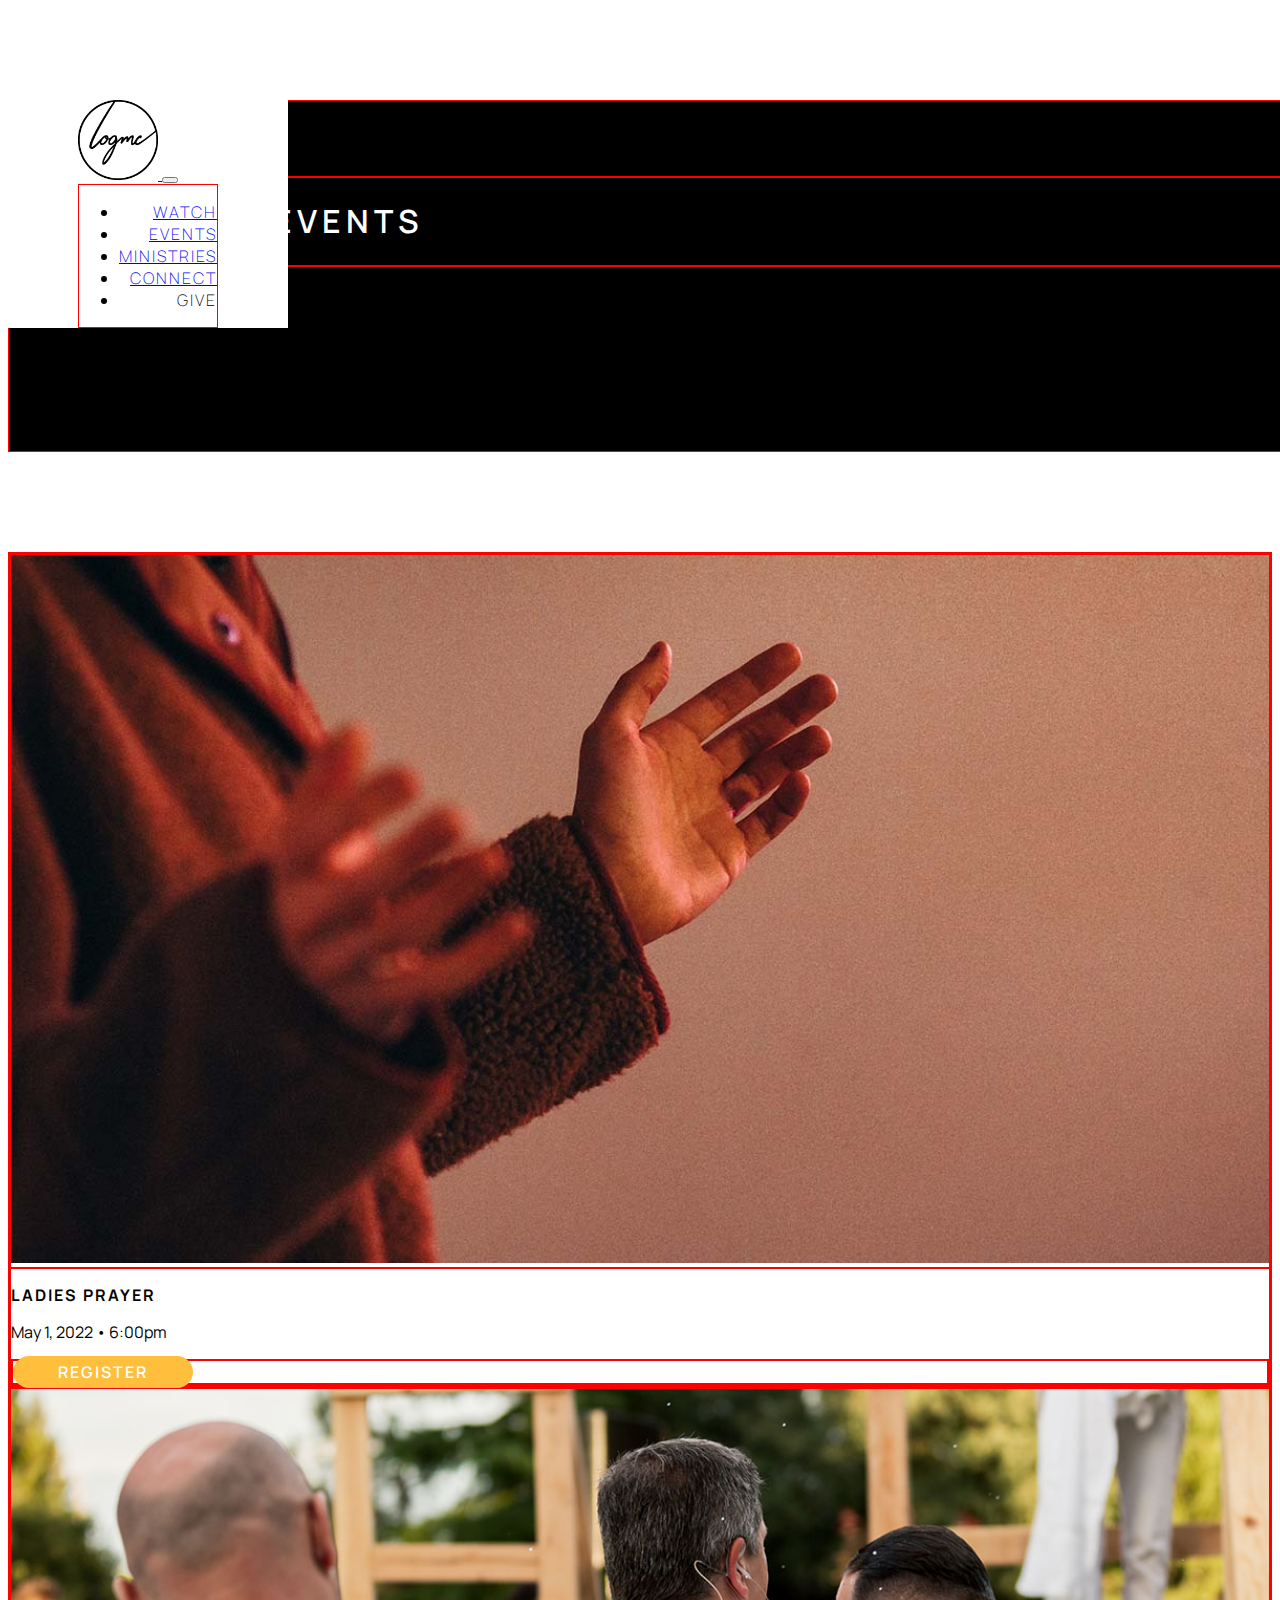
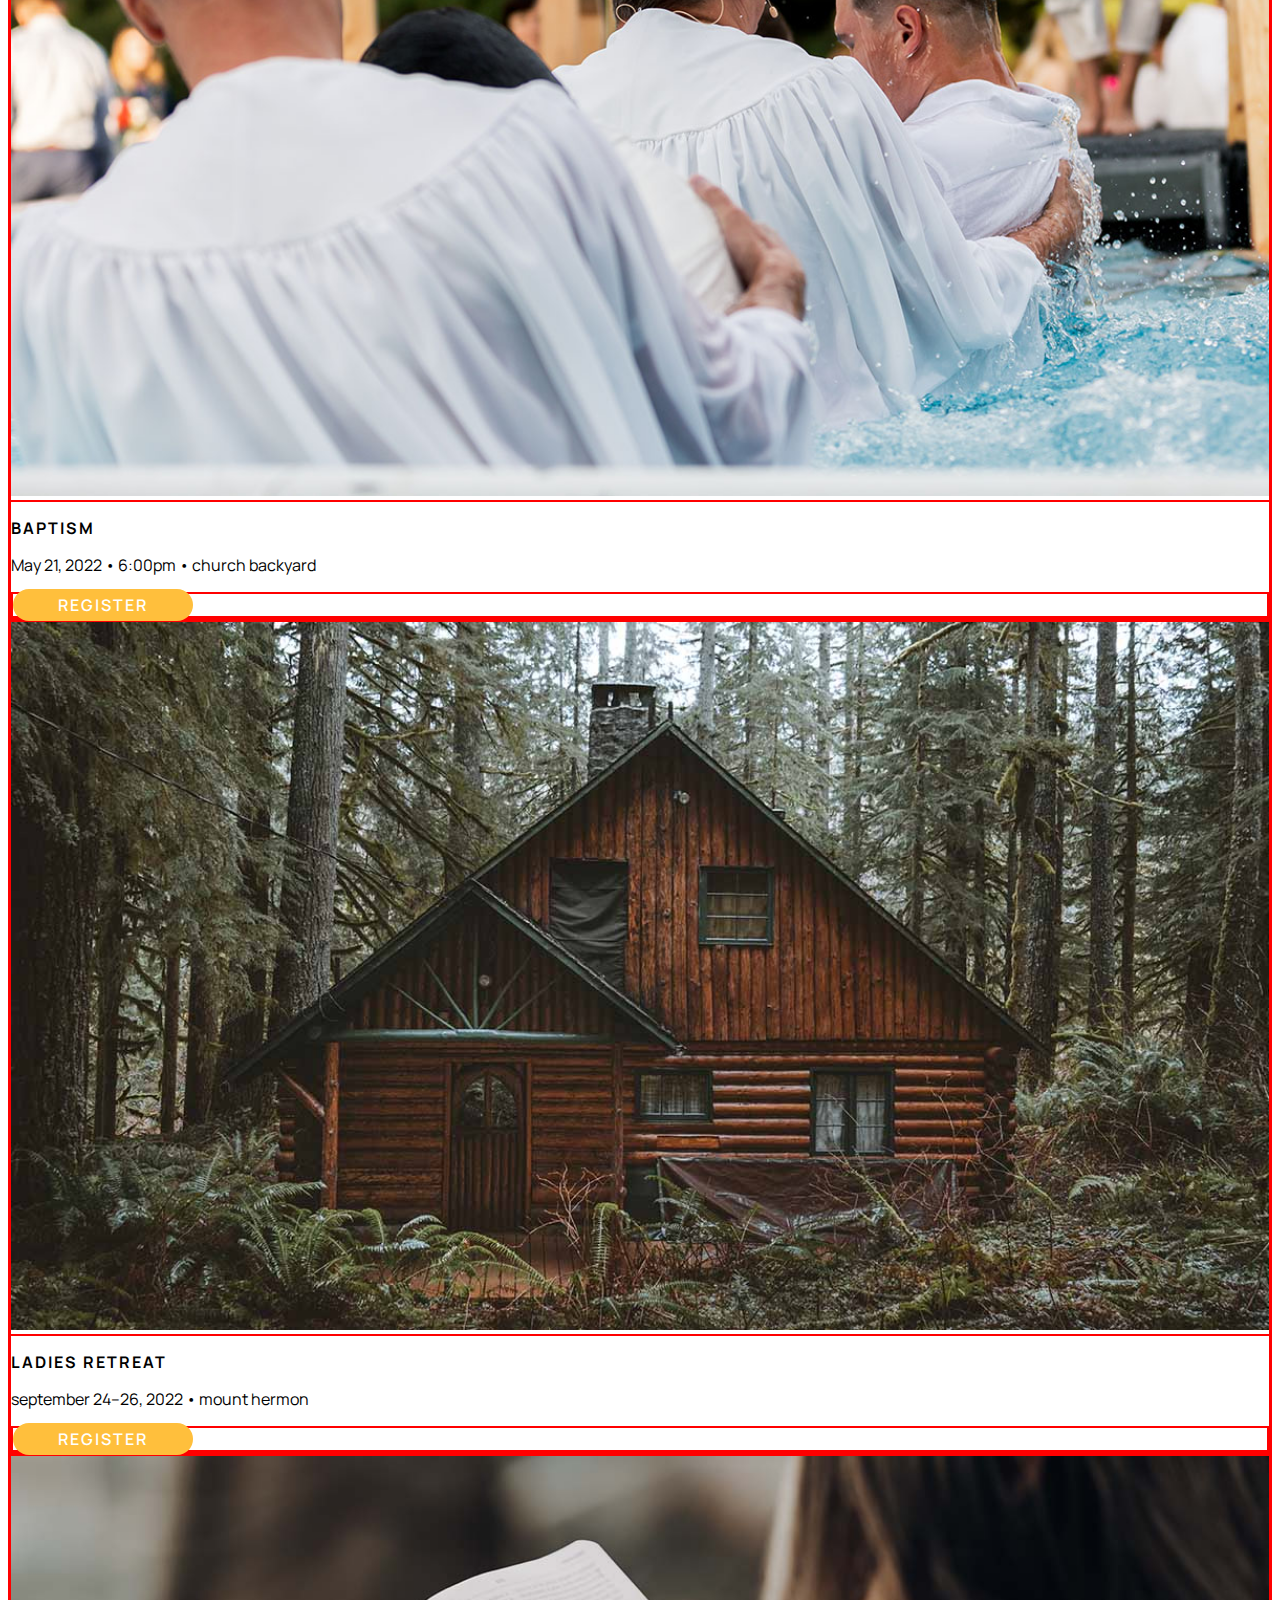
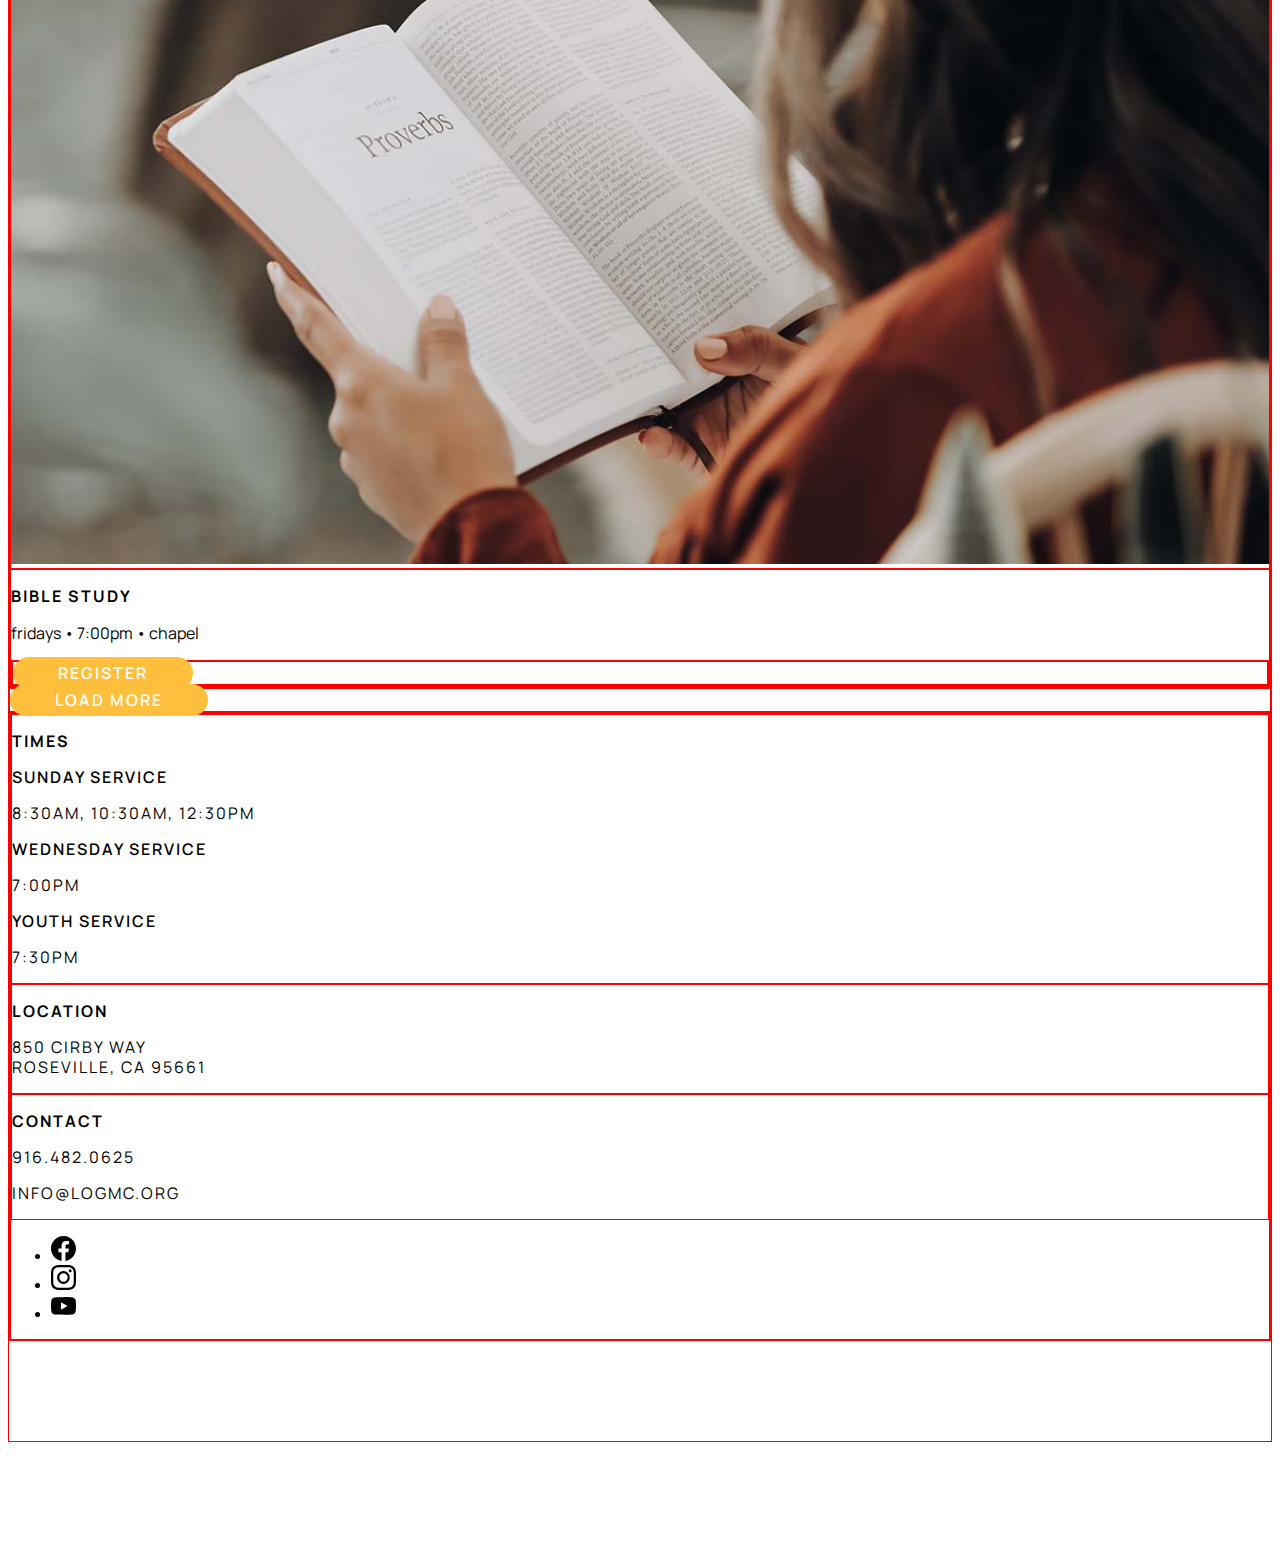
==== commit d9590b7d: "home page" ====
--- a/upcomingevents.html
+++ b/upcomingevents.html
@@ -8,18 +8,20 @@
     <link rel="preconnect" href="https://fonts.googleapis.com">
     <link rel="preconnect" href="https://fonts.gstatic.com" crossorigin>
     <link href="https://fonts.googleapis.com/css2?family=Manrope:wght@400;600;700&display=swap" rel="stylesheet">
-  </head>
-  <body>
 
     <style>
       body div { border: 1px solid red; }
     </style>
 
+  </head>
+  <body>
+
+
     <header>
       <nav class="container">
       <nav class="navbar fixed-top navbar-expand-lg navbar-light" id="navbar">
           <a class="navbar-brand" href="index.html">
-            <img src="src/logo.png" alt="logo" width="150" height="150" id="logo">
+            <img src="src/logoblack.png" alt="logo" width="80" height="80" id="logo">
           </a>
           <button class="navbar-toggler" type="button" data-bs-toggle="collapse" data-bs-target="#navbarNav" aria-controls="navbarNav" aria-expanded="false" aria-label="Toggle navigation">
             <span class="navbar-toggler-icon"></span>
@@ -60,61 +62,66 @@
         <div class="col-sm-6 px-0">
           <img src="src/prayer2.jpg" alt="prayer" class="events">
         </div>
-          <div class="col-sm-6">
-            <p class="p4">ladies prayer</p>
-            <p class="p5">May 1, 2022 • 6:00pm</p>
-            <div class="row">
-              <div class="col-sm">
-                <a href="upcomingevents.html" class="button">register</a>
-              </div>
+        <div class="col-sm-6">
+          <p class="p4">ladies prayer</p>
+          <p class="p5">May 1, 2022 • 6:00pm</p>
+          <div class="row">
+            <div class="col-sm">
+              <a href="upcomingevents.html" class="button">register</a>
             </div>
           </div>
-            <div class="col-sm-6 px-0">
-              <img src="src/baptism2.jpg" alt="baptism" class="events">
+        </div>
+      </div>
+
+      <div class="row">
+        <div class="col-sm-6 px-0">
+          <img src="src/baptism2.jpg" alt="baptism" class="events">
+        </div>
+        <div class="col-sm-6">
+          <p class="p4">baptism</p>
+          <p class="p5">May 21, 2022 • 6:00pm • church backyard</p>
+          <div class="row">
+            <div class="col-sm">
+              <a href="upcomingevents.html" class="button">register</a>
             </div>
-              <div class="col-sm-6">
-                <p class="p4">baptism</p>
-                <p class="p5">May 21, 2022 • 6:00pm • church backyard</p>
-                <div class="row">
-                  <div class="col-sm">
-                    <a href="upcomingevents.html" class="button">register</a>
-                  </div>
-                </div>
-              </div>
-              <div class="col-sm-6 px-0">
-                <img src="src/cabin.jpg" alt="cabin" class="events">
-              </div>
-                <div class="col-sm-6">
-                  <p class="p4">ladies retreat</p>
-                  <p class="p5">september 24–26, 2022 • mount hermon</p>
-                  <div class="row">
-                    <div class="col-sm">
-                      <a href="upcomingevents.html" class="button">register</a>
-                    </div>
-                  </div>
-                </div>
-                <div class="col-sm-6 px-0">
-                  <img src="src/study.jpg" alt="study" class="events">
-                </div>
-                  <div class="col-sm-6">
-                    <p class="p4">bible study</p>
-                    <p class="p5">fridays • 7:00pm • chapel</p>
-                    <div class="row">
-                      <div class="col-sm">
-                        <a href="upcomingevents.html" class="button">register</a>
-                      </div>
-                    </div>
-                  </div>
+          </div>
+        </div>
       </div>
-    </div>
 
-    <div class="container">
       <div class="row">
+        <div class="col-sm-6 px-0">
+          <img src="src/cabin.jpg" alt="cabin" class="events">
+        </div>
+        <div class="col-sm-6">
+          <p class="p4">ladies retreat</p>
+          <p class="p5">september 24–26, 2022 • mount hermon</p>
+          <div class="row">
+            <div class="col-sm">
+              <a href="upcomingevents.html" class="button">register</a>
+            </div>
+          </div>
+        </div>
+      </div>
+
+      <div class="row">
+        <div class="col-sm-6 px-0">
+          <img src="src/study.jpg" alt="study" class="events">
+        </div>
+        <div class="col-sm-6">
+          <p class="p4">bible study</p>
+          <p class="p5">fridays • 7:00pm • chapel</p>
+          <div class="row">
+            <div class="col-sm">
+              <a href="upcomingevents.html" class="button">register</a>
+            </div>
+          </div>
+        </div>
+      </div>
+
+
         <div class="col-sm">
           <a href="#" class="button">Load More</a>
         </div>
-      </div>
-    </div>
 
     <footer class="d-flex flex-wrap justify-content-between align-items-center py-3 my-4 border-top">
       <div class="container">
--- a/stylesheet.css
+++ b/stylesheet.css
@@ -6,17 +6,26 @@
   font-weight: lighter;
   letter-spacing: 2px;
 }
+
 .navbar {
   position: fixed;
   background-color: white;
-  height: 100px;
   padding: 0px 70px 0px 70px;
   margin-bottom: 100px;
 }
+
 #navbarNav {
   text-align: right;
 }
 
+.title {
+  padding-top: 150px;
+  padding-bottom: 25px;
+}
+
+.body {
+  padding-bottom: 50px;
+}
 
 .container {
   margin-bottom: 100px;
@@ -26,6 +35,7 @@
   margin-top: 50px;
   margin-bottom: 70px;
 }
+
 
 footer {
   padding-bottom: 0px;
@@ -37,16 +47,15 @@
 
 .video-container {
   margin-bottom: 100px;
-   filter: brightness(75%);
-   position: relative;
-   text-align: center;
+  filter: brightness(75%);
+  position: relative;
+  text-align: center;
 }
 
 .centered {
   position: absolute;
   top: 50%;
   left: 50%;
-  z-index: 1;
   transform: translate(-50%, -50%);
   font-size: 20px;
   letter-spacing: 5px;
@@ -54,7 +63,7 @@
 }
 
 .responsive {
-  width: 100%;
+  width: 98%;
   height: auto;
 }
 
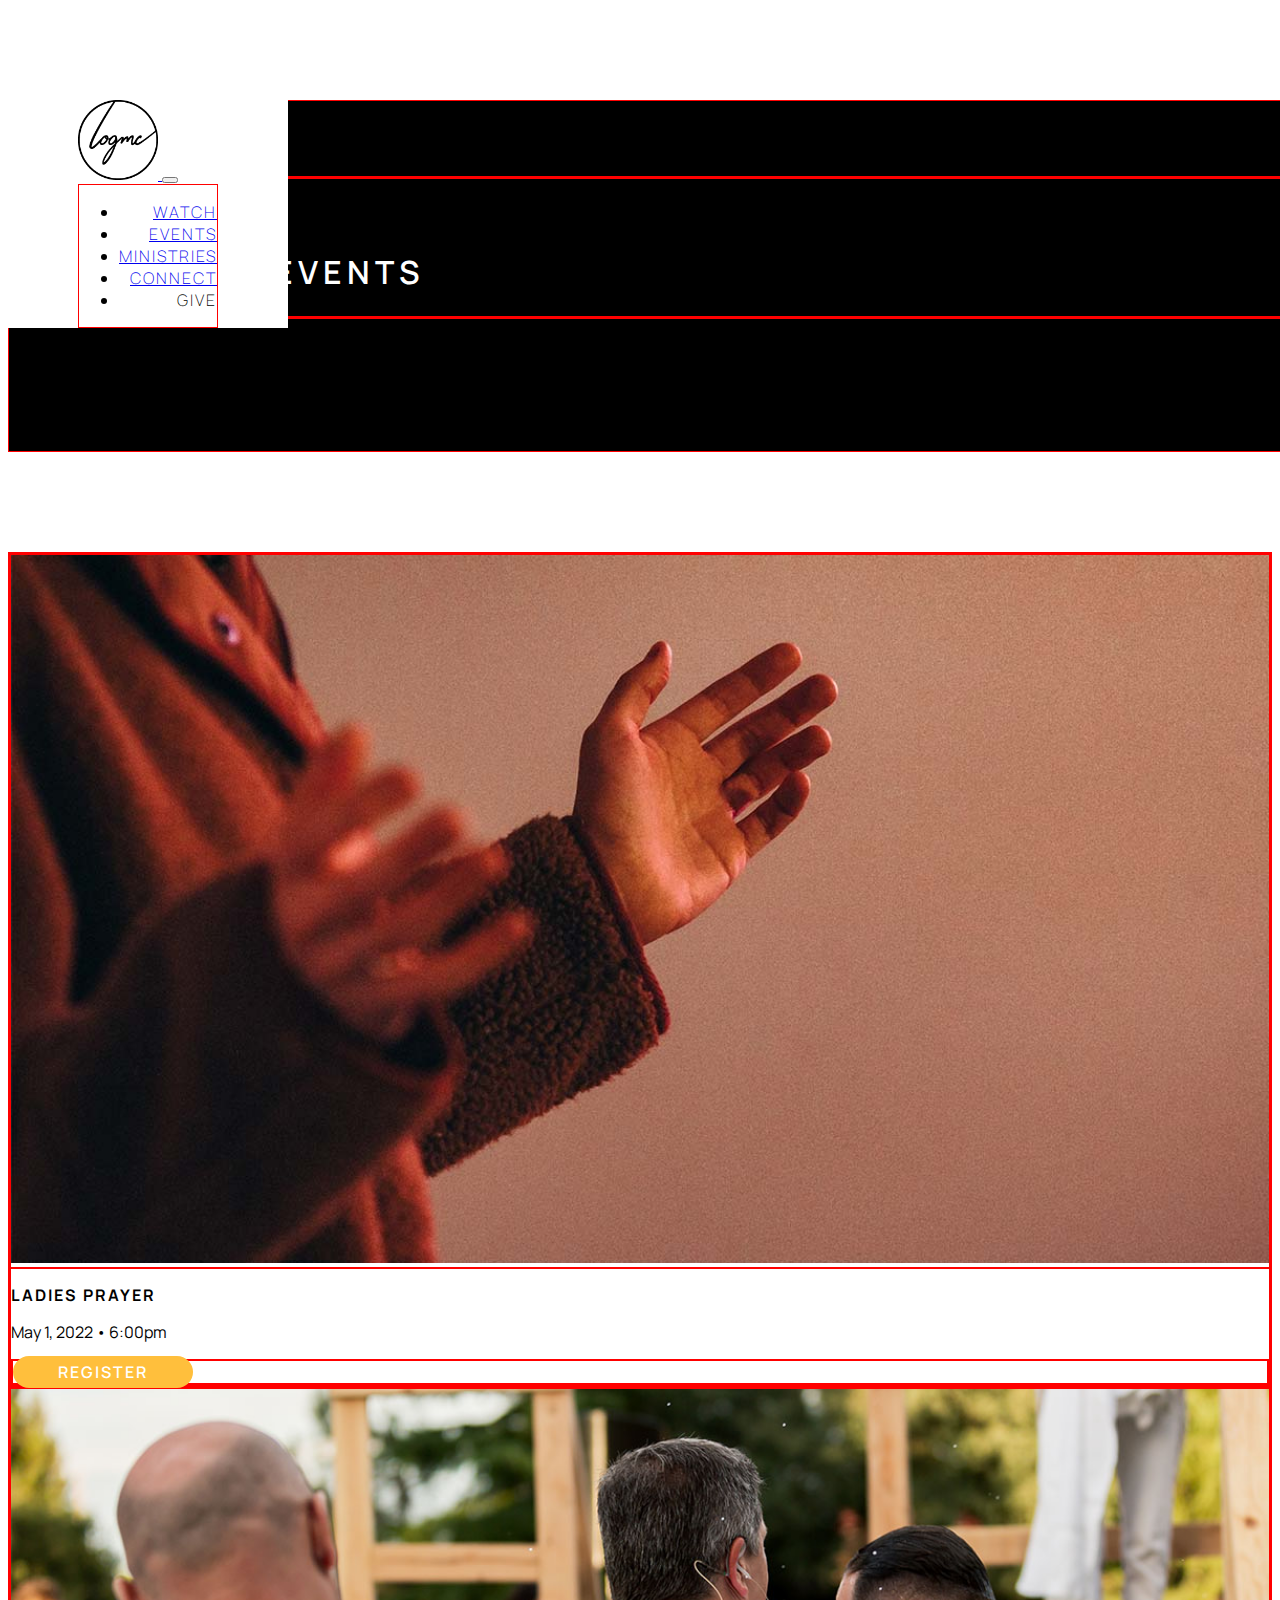
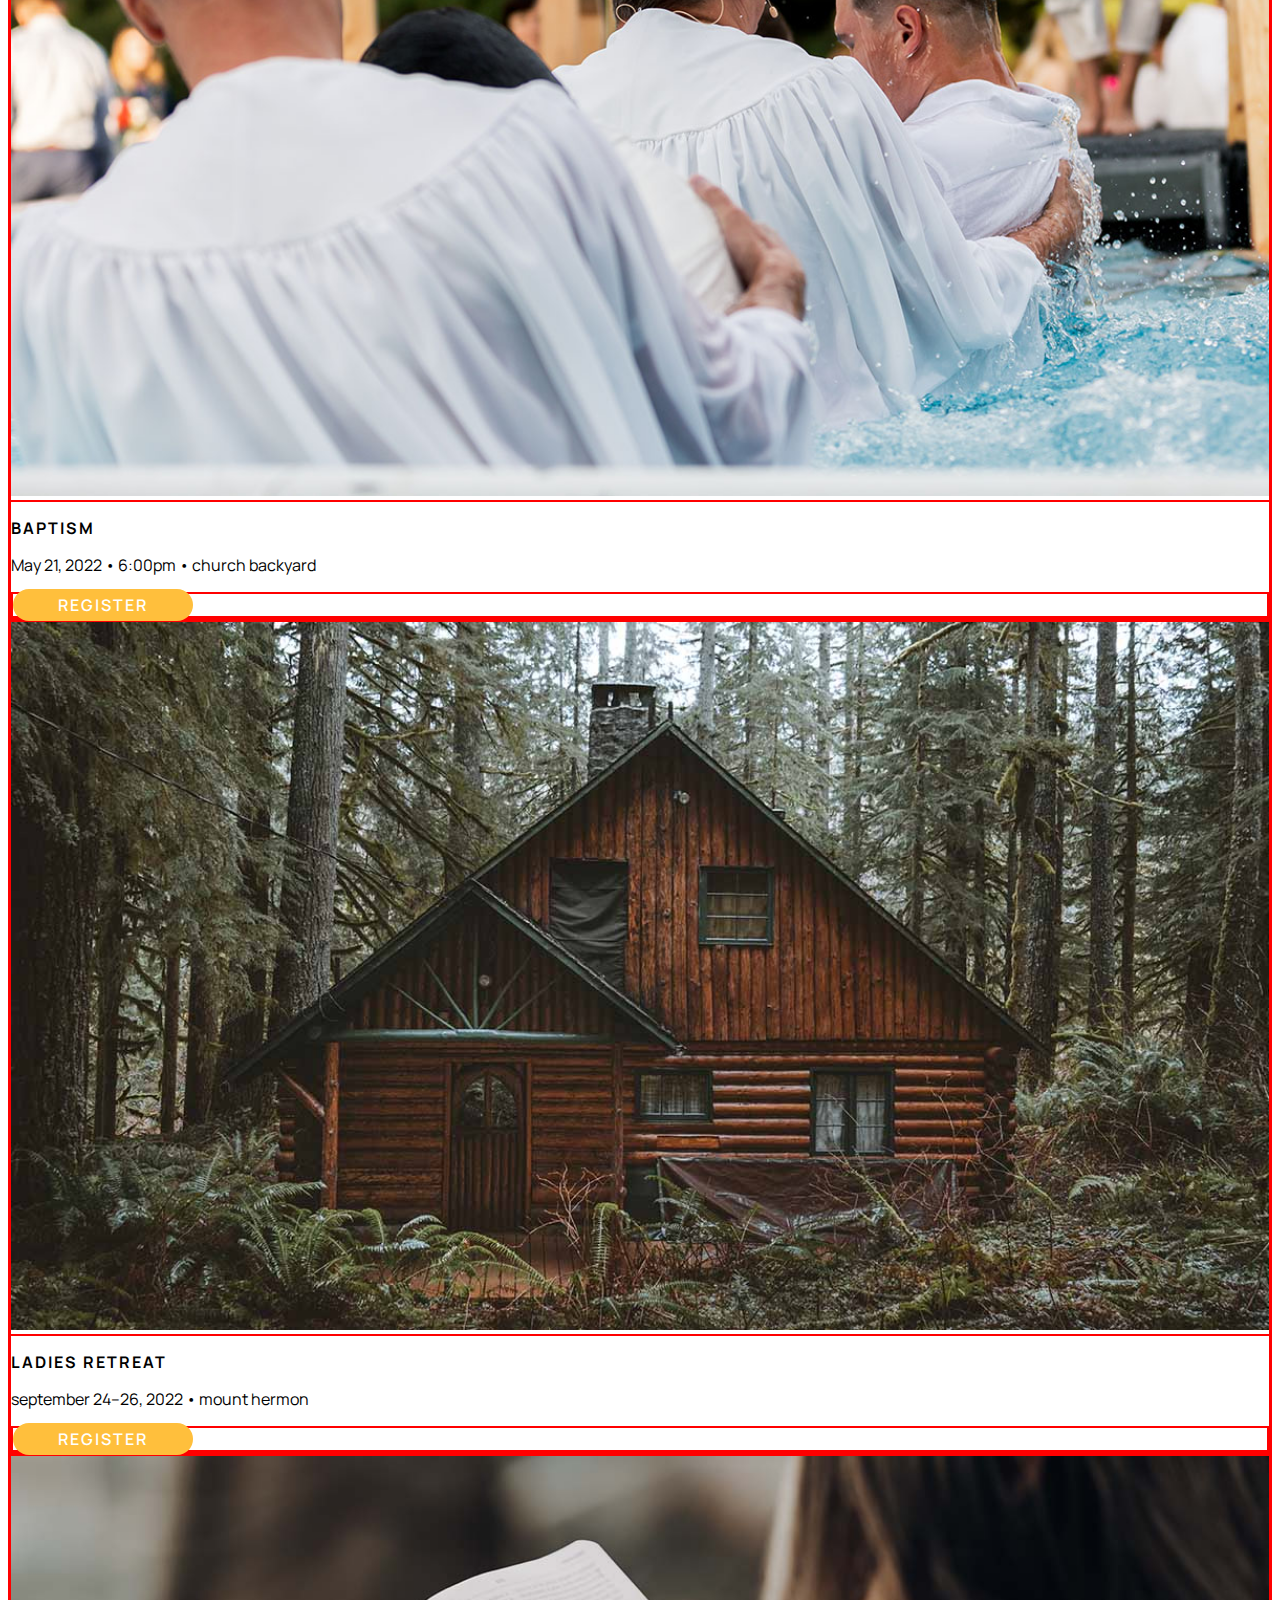
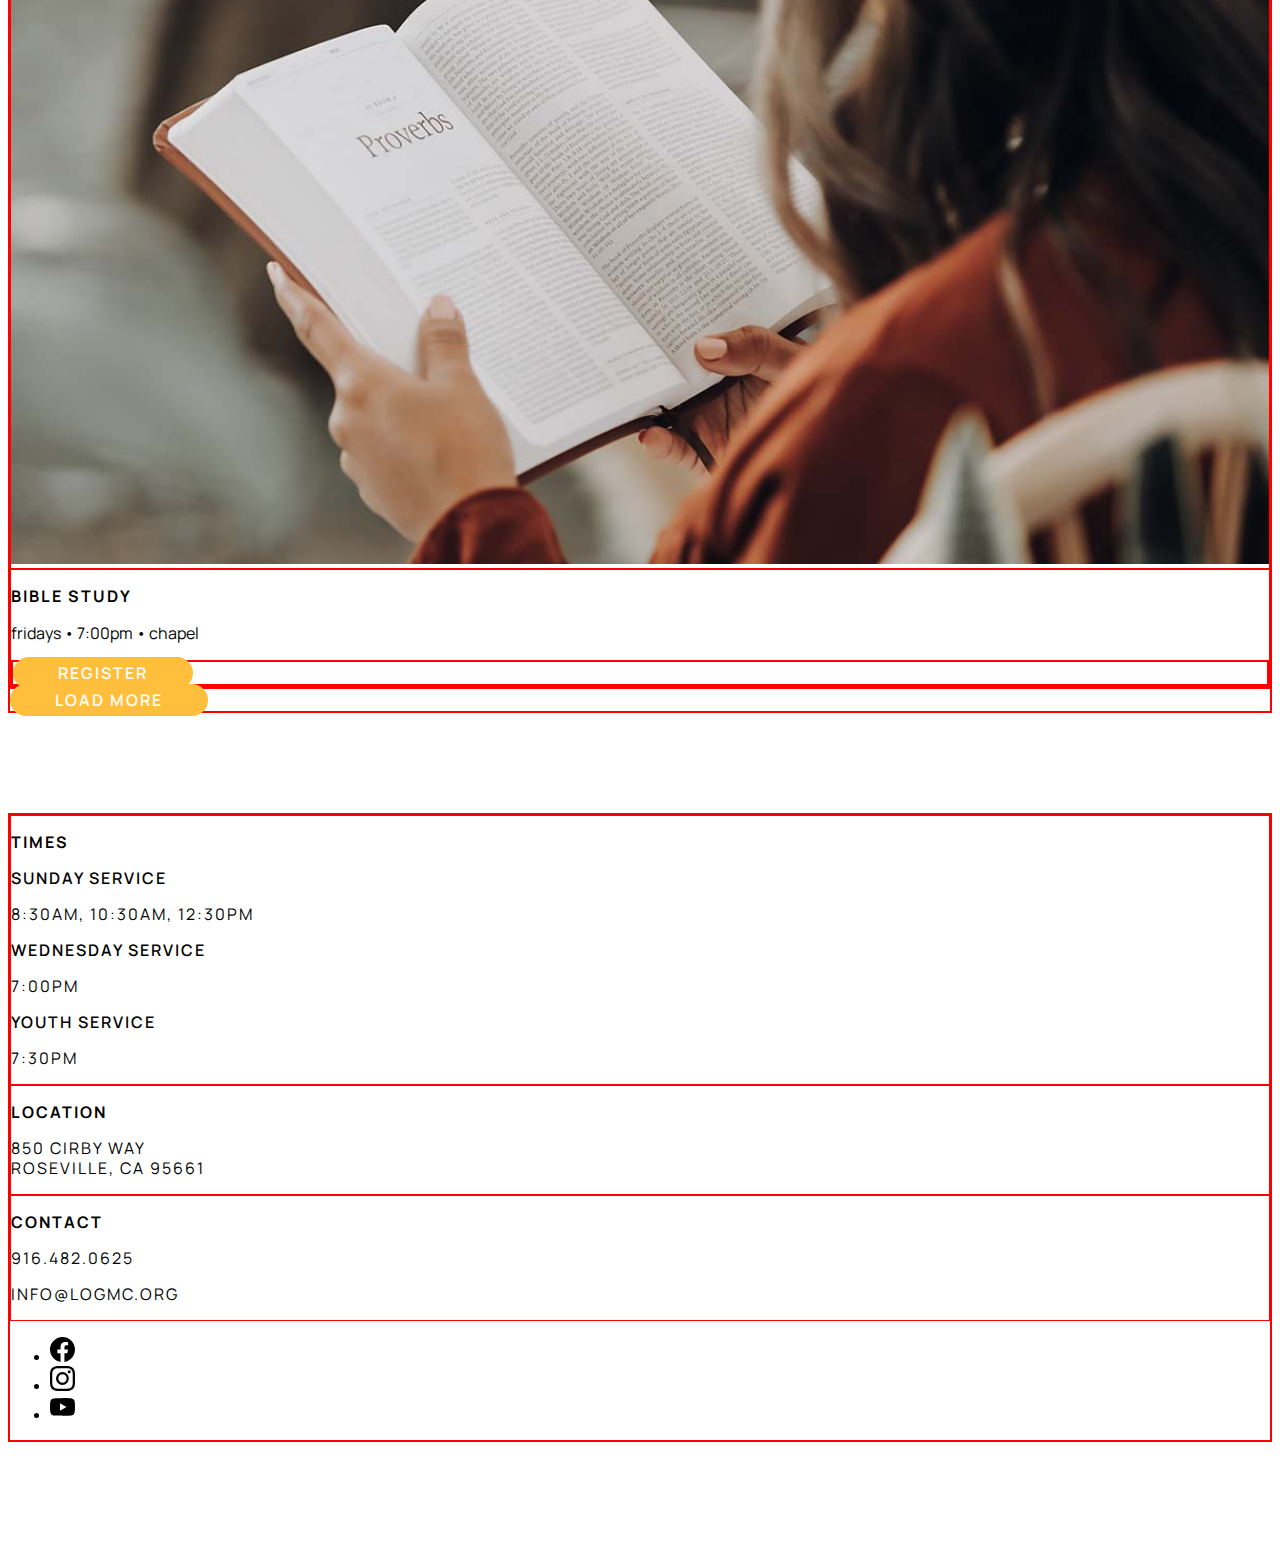
==== commit 8fd873a8: "main" ====
--- a/upcomingevents.html
+++ b/upcomingevents.html
@@ -8,6 +8,9 @@
     <link rel="preconnect" href="https://fonts.googleapis.com">
     <link rel="preconnect" href="https://fonts.gstatic.com" crossorigin>
     <link href="https://fonts.googleapis.com/css2?family=Manrope:wght@400;600;700&display=swap" rel="stylesheet">
+
+    <meta charset="utf-8">
+    <meta name="viewport" content="width=device-width, initial-scale=1, shrink-to-fit=no">
 
     <style>
       body div { border: 1px solid red; }
@@ -45,20 +48,22 @@
               </li>
             </ul>
           </div>
-        </div>
       </nav>
+    </nav>
     </header>
 
     <div class="container" id="upcoming">
       <div class="row">
         <div class="col-sm-12">
+          <div class="info">
           <h1>Upcoming Events</h1>
         </div>
       </div>
+      </div>
     </div>
 
-    <div class="container">
-      <div class="row">
+    <div class="container overflow-hidden">
+      <div class="row mb-5">
         <div class="col-sm-6 px-0">
           <img src="src/prayer2.jpg" alt="prayer" class="events">
         </div>
@@ -73,7 +78,8 @@
         </div>
       </div>
 
-      <div class="row">
+
+      <div class="row mb-5">
         <div class="col-sm-6 px-0">
           <img src="src/baptism2.jpg" alt="baptism" class="events">
         </div>
@@ -88,7 +94,7 @@
         </div>
       </div>
 
-      <div class="row">
+      <div class="row mb-5">
         <div class="col-sm-6 px-0">
           <img src="src/cabin.jpg" alt="cabin" class="events">
         </div>
@@ -103,7 +109,7 @@
         </div>
       </div>
 
-      <div class="row">
+      <div class="row mb-5">
         <div class="col-sm-6 px-0">
           <img src="src/study.jpg" alt="study" class="events">
         </div>
@@ -118,10 +124,11 @@
         </div>
       </div>
 
-
         <div class="col-sm">
           <a href="#" class="button">Load More</a>
         </div>
+
+      </div>
 
     <footer class="d-flex flex-wrap justify-content-between align-items-center py-3 my-4 border-top">
       <div class="container">
--- a/stylesheet.css
+++ b/stylesheet.css
@@ -1,3 +1,5 @@
+/*both pages*/
+
 #navbarNav {
   font-family: 'Manrope', sans-serif;
   text-transform: uppercase;
@@ -18,59 +20,14 @@
   text-align: right;
 }
 
-.title {
-  padding-top: 150px;
-  padding-bottom: 25px;
-}
-
-.body {
-  padding-bottom: 50px;
-}
-
 .container {
   margin-bottom: 100px;
 }
-
-#carouselExampleInterval {
-  margin-top: 50px;
-  margin-bottom: 70px;
-}
-
 
 footer {
   padding-bottom: 0px;
 }
 
-#upcoming {
-  padding: 75px 40px;
-}
-
-.video-container {
-  margin-bottom: 100px;
-  filter: brightness(75%);
-  position: relative;
-  text-align: center;
-}
-
-.centered {
-  position: absolute;
-  top: 50%;
-  left: 50%;
-  transform: translate(-50%, -50%);
-  font-size: 20px;
-  letter-spacing: 5px;
-  color: white;
-}
-
-.responsive {
-  width: 98%;
-  height: auto;
-}
-
-video {
-  width: 100% !important;
-  height: auto !important;
-}
 p {
   font-family: 'Manrope', sans-serif;
   size: 16px;
@@ -82,19 +39,6 @@
   size: 50px;
   font-weight: 600;
   letter-spacing: 5px;
-}
-
-.button {
-  background-color: #ffbf3c;
-  border-radius: 18px;
-  padding: 5px 45px;
-  font-family: 'Manrope', sans-serif;
-  text-transform: uppercase;
-  color: #ffff;
-  size: 20px;
-  font-weight: 600;
-  letter-spacing: 2px;
-  text-decoration: none;
 }
 
 .p1 {
@@ -124,19 +68,6 @@
   line-height: 20px;
 }
 
-#upcoming {
-  width: 100%;
-  height: 200px;
-  color: white;
-  background-color: black;
-}
-
-.events {
-  width: 100%;
-  height: 100%;
-}
-
-
 .p4 {
   font-family: 'Manrope', sans-serif;
   text-transform: uppercase;
@@ -144,6 +75,71 @@
   font-weight: 700;
   letter-spacing: 2px;
   line-height: 20px;
+}
+
+.button {
+  background-color: #ffbf3c;
+  border-radius: 18px;
+  padding: 5px 45px;
+  font-family: 'Manrope', sans-serif;
+  text-transform: uppercase;
+  color: #ffff;
+  size: 20px;
+  font-weight: 600;
+  letter-spacing: 2px;
+  text-decoration: none;
+}
+
+
+
+
+
+/*index*/
+
+.video-container {
+  margin-bottom: 100px;
+  filter: brightness(75%);
+  position: relative;
+  text-align: center;
+}
+
+.centered {
+  position: absolute;
+  top: 50%;
+  left: 50%;
+  transform: translate(-50%, -50%);
+  font-size: 20px;
+  letter-spacing: 5px;
+  color: white;
+}
+
+#carouselExampleInterval {
+  margin-top: 50px;
+  margin-bottom: 70px;
+}
+
+.title {
+  padding-top: 150px;
+  padding-bottom: 25px;
+}
+
+.body {
+  padding-bottom: 50px;
+}
+
+#pastor {
+  float: right;
+  border-radius: 30px;
+}
+
+.responsive {
+  width: 98%;
+  height: auto;
+}
+
+video {
+  width: 100% !important;
+  height: auto !important;
 }
 
 .video-responsive {
@@ -165,3 +161,26 @@
 iframe{
     border-width: 0px;
 }
+
+
+
+
+
+/*upcoming events page*/
+
+#upcoming {
+  width: 100%;
+  height: 200px;
+  color: white;
+  background-color: black;
+  padding: 75px 40px;
+}
+
+.events {
+  width: 100%;
+  height: 100%;
+}
+
+.info {
+  padding-top: 50px;
+}
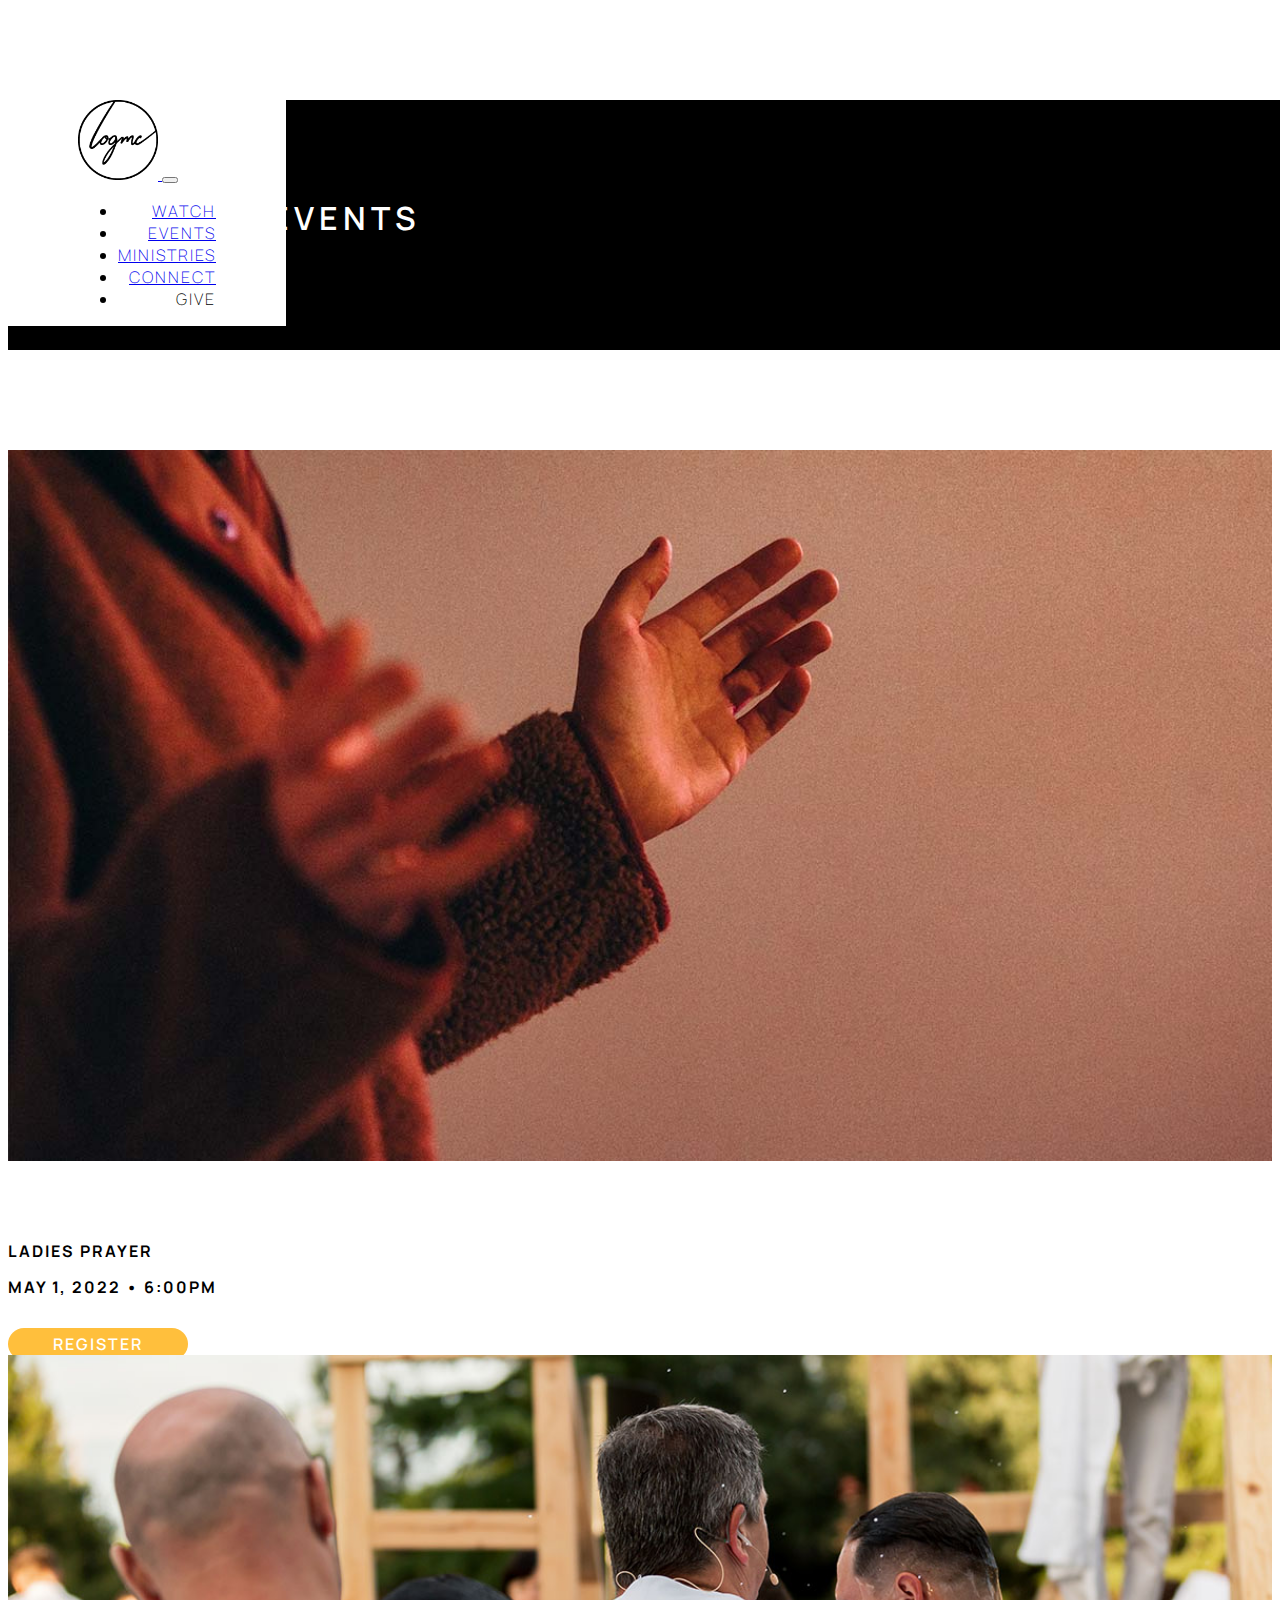
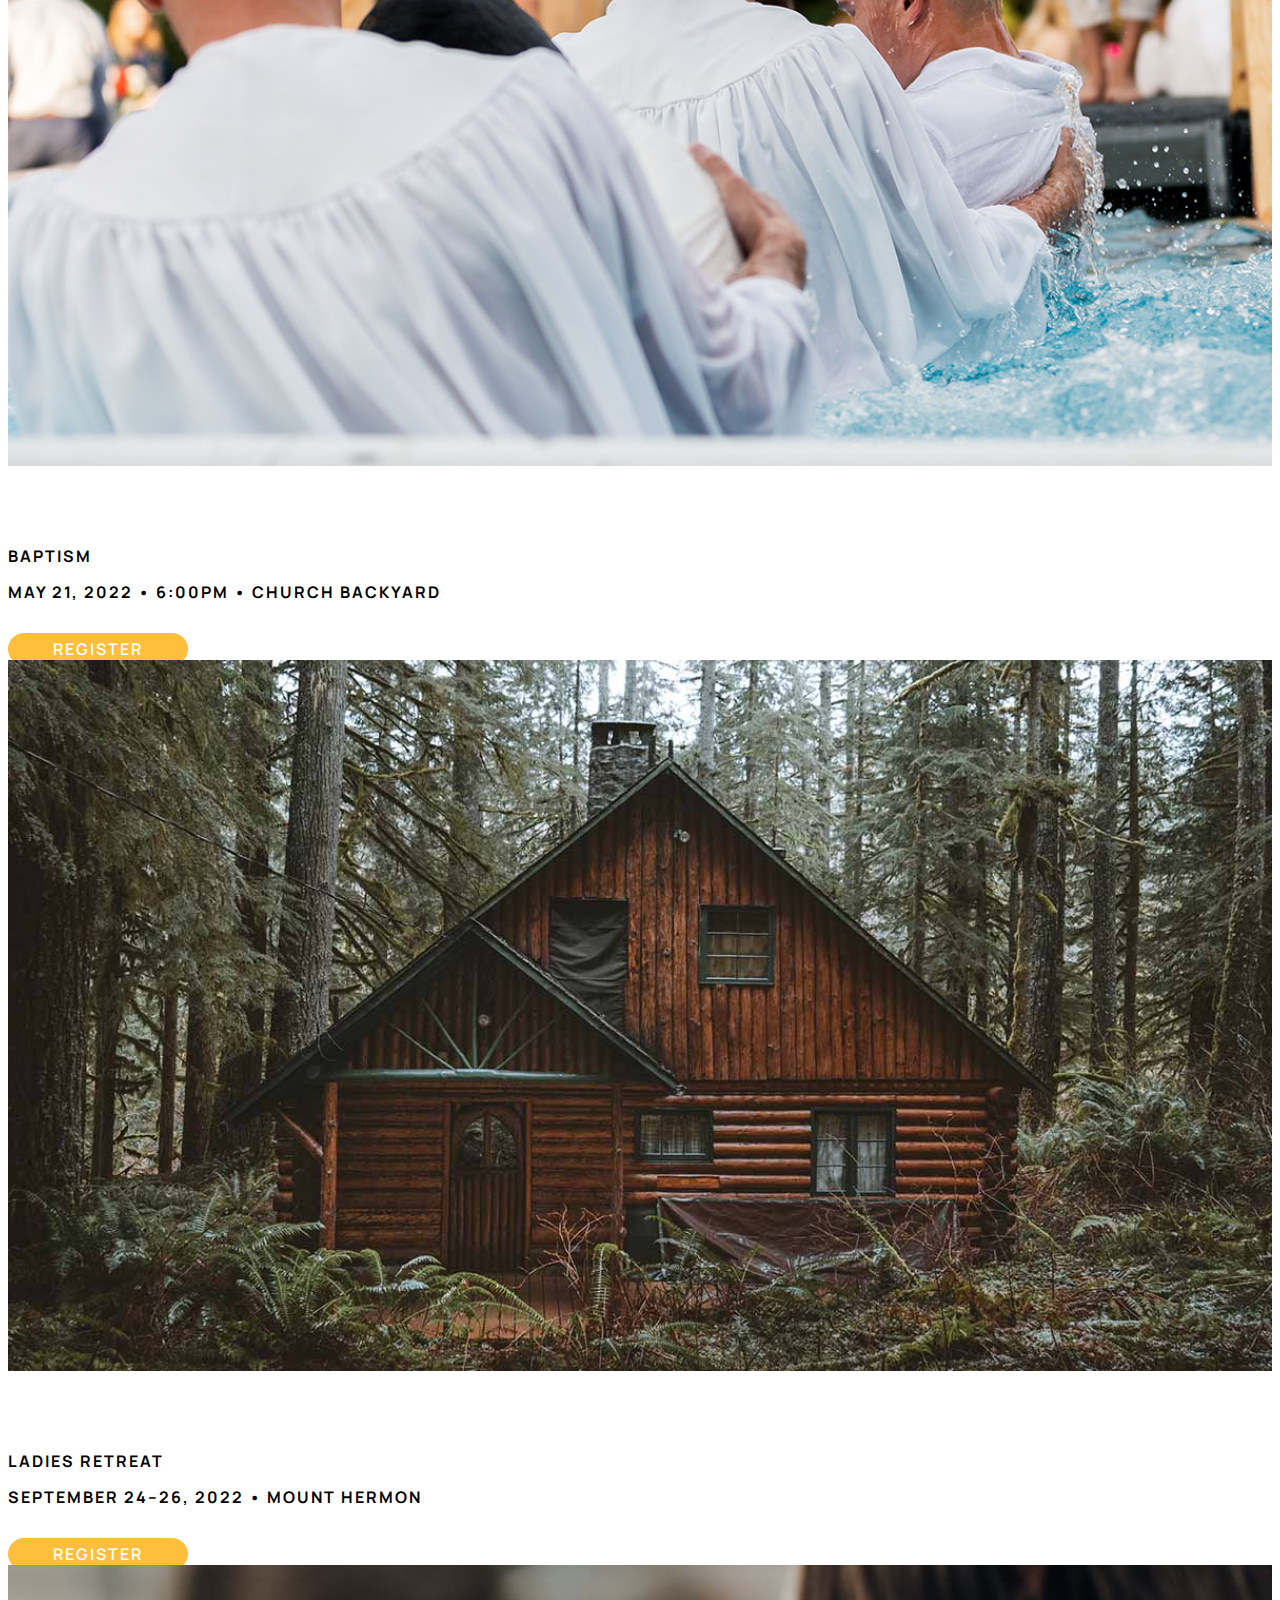
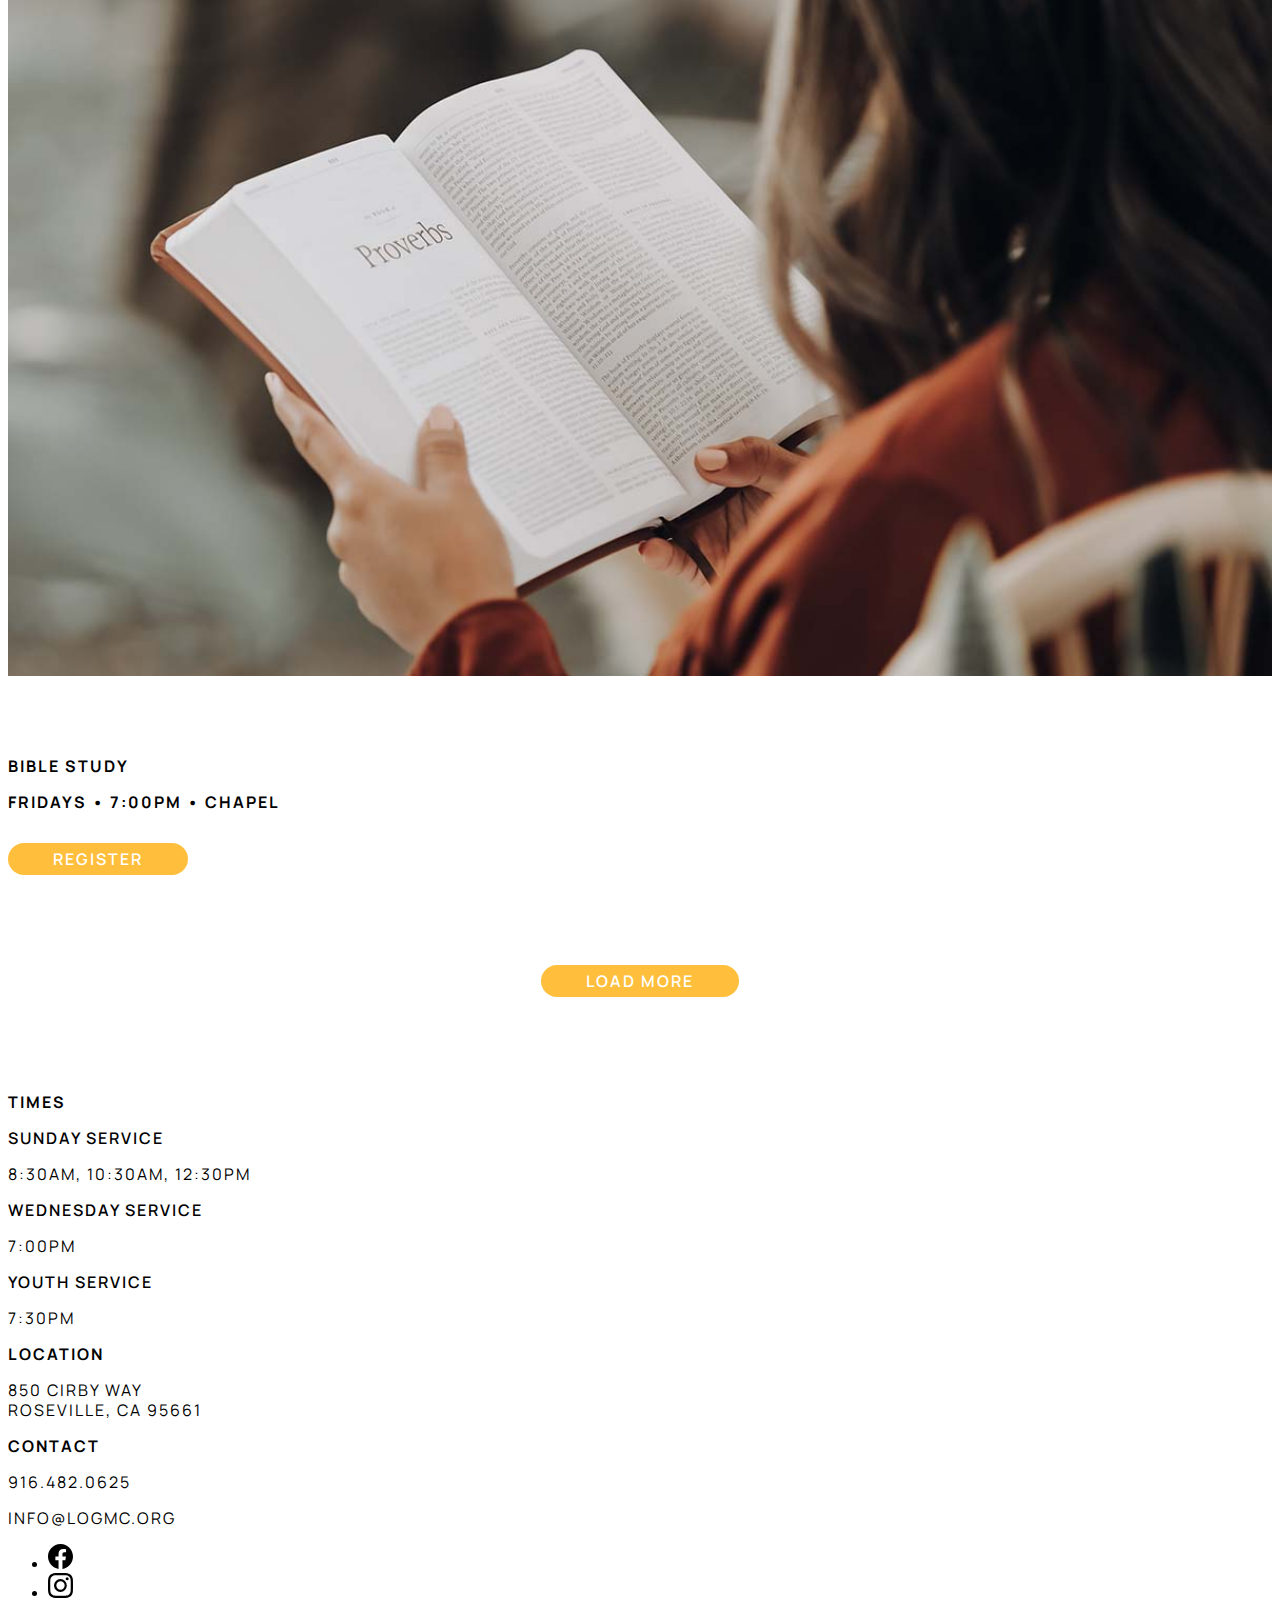
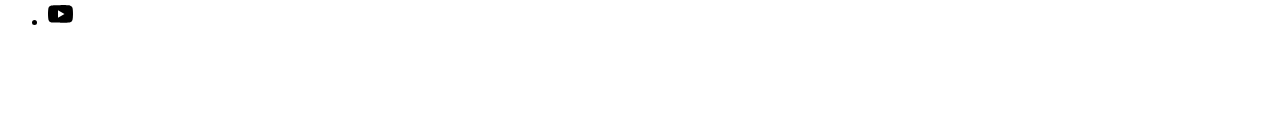
==== commit 4c8acb84: "finalized 1" ====
--- a/upcomingevents.html
+++ b/upcomingevents.html
@@ -11,10 +11,6 @@
 
     <meta charset="utf-8">
     <meta name="viewport" content="width=device-width, initial-scale=1, shrink-to-fit=no">
-
-    <style>
-      body div { border: 1px solid red; }
-    </style>
 
   </head>
   <body>
@@ -62,72 +58,67 @@
       </div>
     </div>
 
-    <div class="container overflow-hidden">
+    <div class="container">
       <div class="row mb-5">
-        <div class="col-sm-6 px-0">
+        <div class="col-sm-4 px-0">
           <img src="src/prayer2.jpg" alt="prayer" class="events">
         </div>
-        <div class="col-sm-6">
+        <div class="col-sm-8 px-5">
           <p class="p4">ladies prayer</p>
           <p class="p5">May 1, 2022 • 6:00pm</p>
-          <div class="row">
-            <div class="col-sm">
+            <div class="button2">
               <a href="upcomingevents.html" class="button">register</a>
             </div>
-          </div>
         </div>
-      </div>
+        </div>
+
 
 
       <div class="row mb-5">
-        <div class="col-sm-6 px-0">
+        <div class="col-sm-4 px-0">
           <img src="src/baptism2.jpg" alt="baptism" class="events">
         </div>
-        <div class="col-sm-6">
+        <div class="col-sm-8 px-5">
           <p class="p4">baptism</p>
           <p class="p5">May 21, 2022 • 6:00pm • church backyard</p>
-          <div class="row">
-            <div class="col-sm">
+            <div class="button2">
               <a href="upcomingevents.html" class="button">register</a>
             </div>
-          </div>
+        </div>
+        </div>
+
+      <div class="row mb-5">
+        <div class="col-sm-4 px-0">
+          <img src="src/cabin.jpg" alt="cabin" class="events">
+        </div>
+        <div class="col-sm-8 px-5">
+          <p class="p4">ladies retreat</p>
+          <p class="p5">september 24–26, 2022 • mount hermon</p>
+            <div class="button2">
+              <a href="upcomingevents.html" class="button">register</a>
+            </div>
+        </div>
+        </div>
+
+      <div class="row mb-4">
+        <div class="col-sm-4 px-0">
+          <img src="src/study.jpg" alt="study" class="events">
+        </div>
+        <div class="col-sm-8 px-5">
+          <p class="p4">bible study</p>
+          <p class="p5">fridays • 7:00pm • chapel</p>
+            <div class="button2">
+              <a href="upcomingevents.html" class="button">register</a>
+            </div>
+        </div>
         </div>
       </div>
+    </div>
 
-      <div class="row mb-5">
-        <div class="col-sm-6 px-0">
-          <img src="src/cabin.jpg" alt="cabin" class="events">
-        </div>
-        <div class="col-sm-6">
-          <p class="p4">ladies retreat</p>
-          <p class="p5">september 24–26, 2022 • mount hermon</p>
-          <div class="row">
-            <div class="col-sm">
-              <a href="upcomingevents.html" class="button">register</a>
-            </div>
-          </div>
-        </div>
-      </div>
+  </div>
 
-      <div class="row mb-5">
-        <div class="col-sm-6 px-0">
-          <img src="src/study.jpg" alt="study" class="events">
-        </div>
-        <div class="col-sm-6">
-          <p class="p4">bible study</p>
-          <p class="p5">fridays • 7:00pm • chapel</p>
-          <div class="row">
-            <div class="col-sm">
-              <a href="upcomingevents.html" class="button">register</a>
-            </div>
-          </div>
-        </div>
-      </div>
-
-        <div class="col-sm">
+      <div class="container" id="more">
           <a href="#" class="button">Load More</a>
-        </div>
-
       </div>
 
     <footer class="d-flex flex-wrap justify-content-between align-items-center py-3 my-4 border-top">
--- a/stylesheet.css
+++ b/stylesheet.css
@@ -26,11 +26,7 @@
 
 footer {
   padding-bottom: 0px;
-}
-
-p {
-  font-family: 'Manrope', sans-serif;
-  size: 16px;
+  margin-bottom: 0px !important;
 }
 
 h1 {
@@ -39,42 +35,6 @@
   size: 50px;
   font-weight: 600;
   letter-spacing: 5px;
-}
-
-.p1 {
-  font-family: 'Manrope', sans-serif;
-  text-transform: uppercase;
-  size: 30px;
-  font-weight: 700;
-  letter-spacing: 2px;
-  line-height: 20px;
-}
-
-.p2 {
-  font-family: 'Manrope', sans-serif;
-  text-transform: uppercase;
-  size: 20px;
-  font-weight: 600;
-  letter-spacing: 2px;
-  line-height: 20px;
-}
-
-.p3 {
-  font-family: 'Manrope', sans-serif;
-  text-transform: uppercase;
-  size: 20px;
-  font-weight: normal;
-  letter-spacing: 2px;
-  line-height: 20px;
-}
-
-.p4 {
-  font-family: 'Manrope', sans-serif;
-  text-transform: uppercase;
-  size: 40px;
-  font-weight: 700;
-  letter-spacing: 2px;
-  line-height: 20px;
 }
 
 .button {
@@ -95,6 +55,33 @@
 
 
 /*index*/
+
+.p1 {
+  font-family: 'Manrope', sans-serif;
+  text-transform: uppercase;
+  size: 30px;
+  font-weight: 700;
+  letter-spacing: 2px;
+  line-height: 20px;
+}
+
+.p2 {
+  font-family: 'Manrope', sans-serif;
+  text-transform: uppercase;
+  size: 20px;
+  font-weight: 600;
+  letter-spacing: 2px;
+  line-height: 20px;
+}
+
+.p3 {
+  font-family: 'Manrope', sans-serif;
+  text-transform: uppercase;
+  size: 20px;
+  font-weight: normal;
+  letter-spacing: 2px;
+  line-height: 20px;
+}
 
 .video-container {
   margin-bottom: 100px;
@@ -168,12 +155,30 @@
 
 /*upcoming events page*/
 
+.p4 {
+  font-family: 'Manrope', sans-serif;
+  text-transform: uppercase;
+  size: 40px;
+  font-weight: 700;
+  letter-spacing: 2px;
+  line-height: 20px;
+}
+
+.p5 {
+  font-family: 'Manrope', sans-serif;
+  text-transform: uppercase;
+  size: 40px;
+  font-weight: 700;
+  letter-spacing: 2px;
+  line-height: 20px;
+}
+
 #upcoming {
   width: 100%;
   height: 200px;
   color: white;
   background-color: black;
-  padding: 75px 40px;
+  padding: 25px 40px;
 }
 
 .events {
@@ -184,3 +189,16 @@
 .info {
   padding-top: 50px;
 }
+
+.col-sm-8 {
+  padding-top: 60px;
+}
+
+#more {
+  margin-top: 100px;
+  text-align: center;
+}
+
+.button2 {
+  padding-top: 20px;
+}
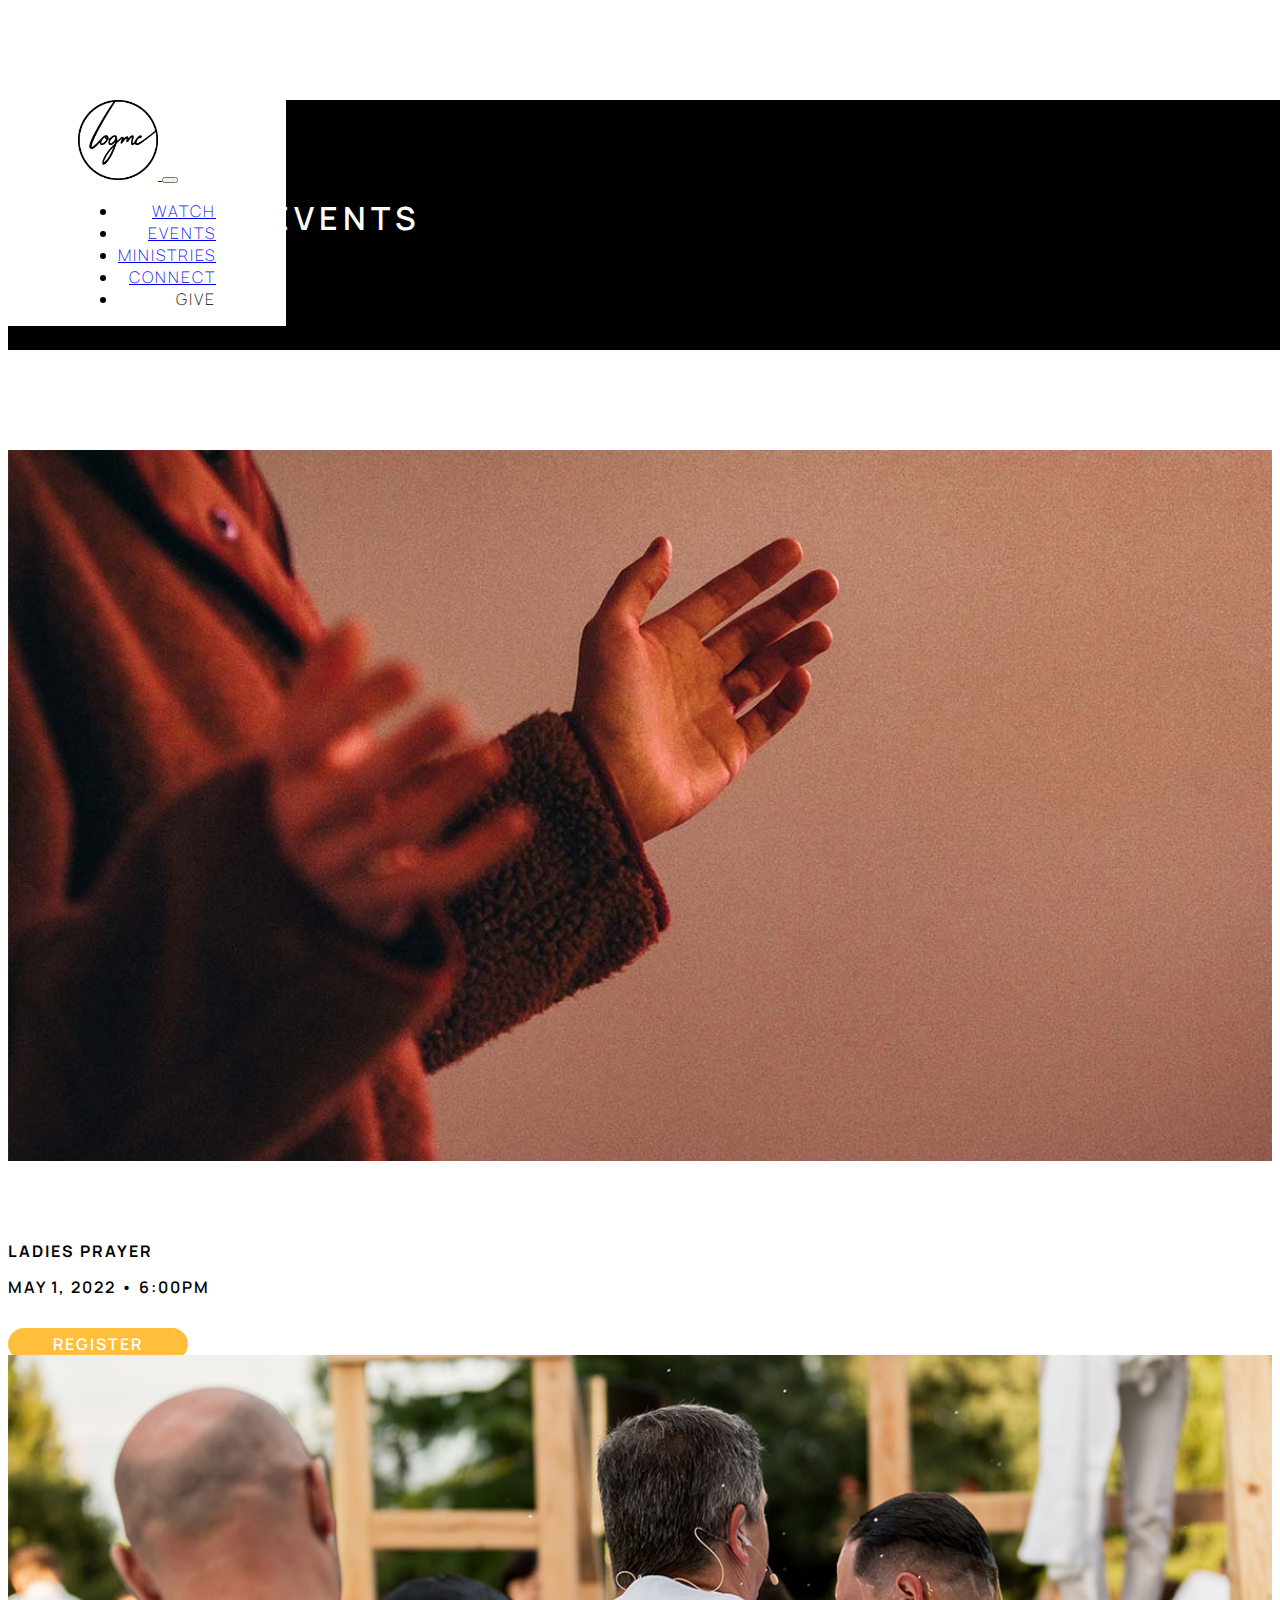
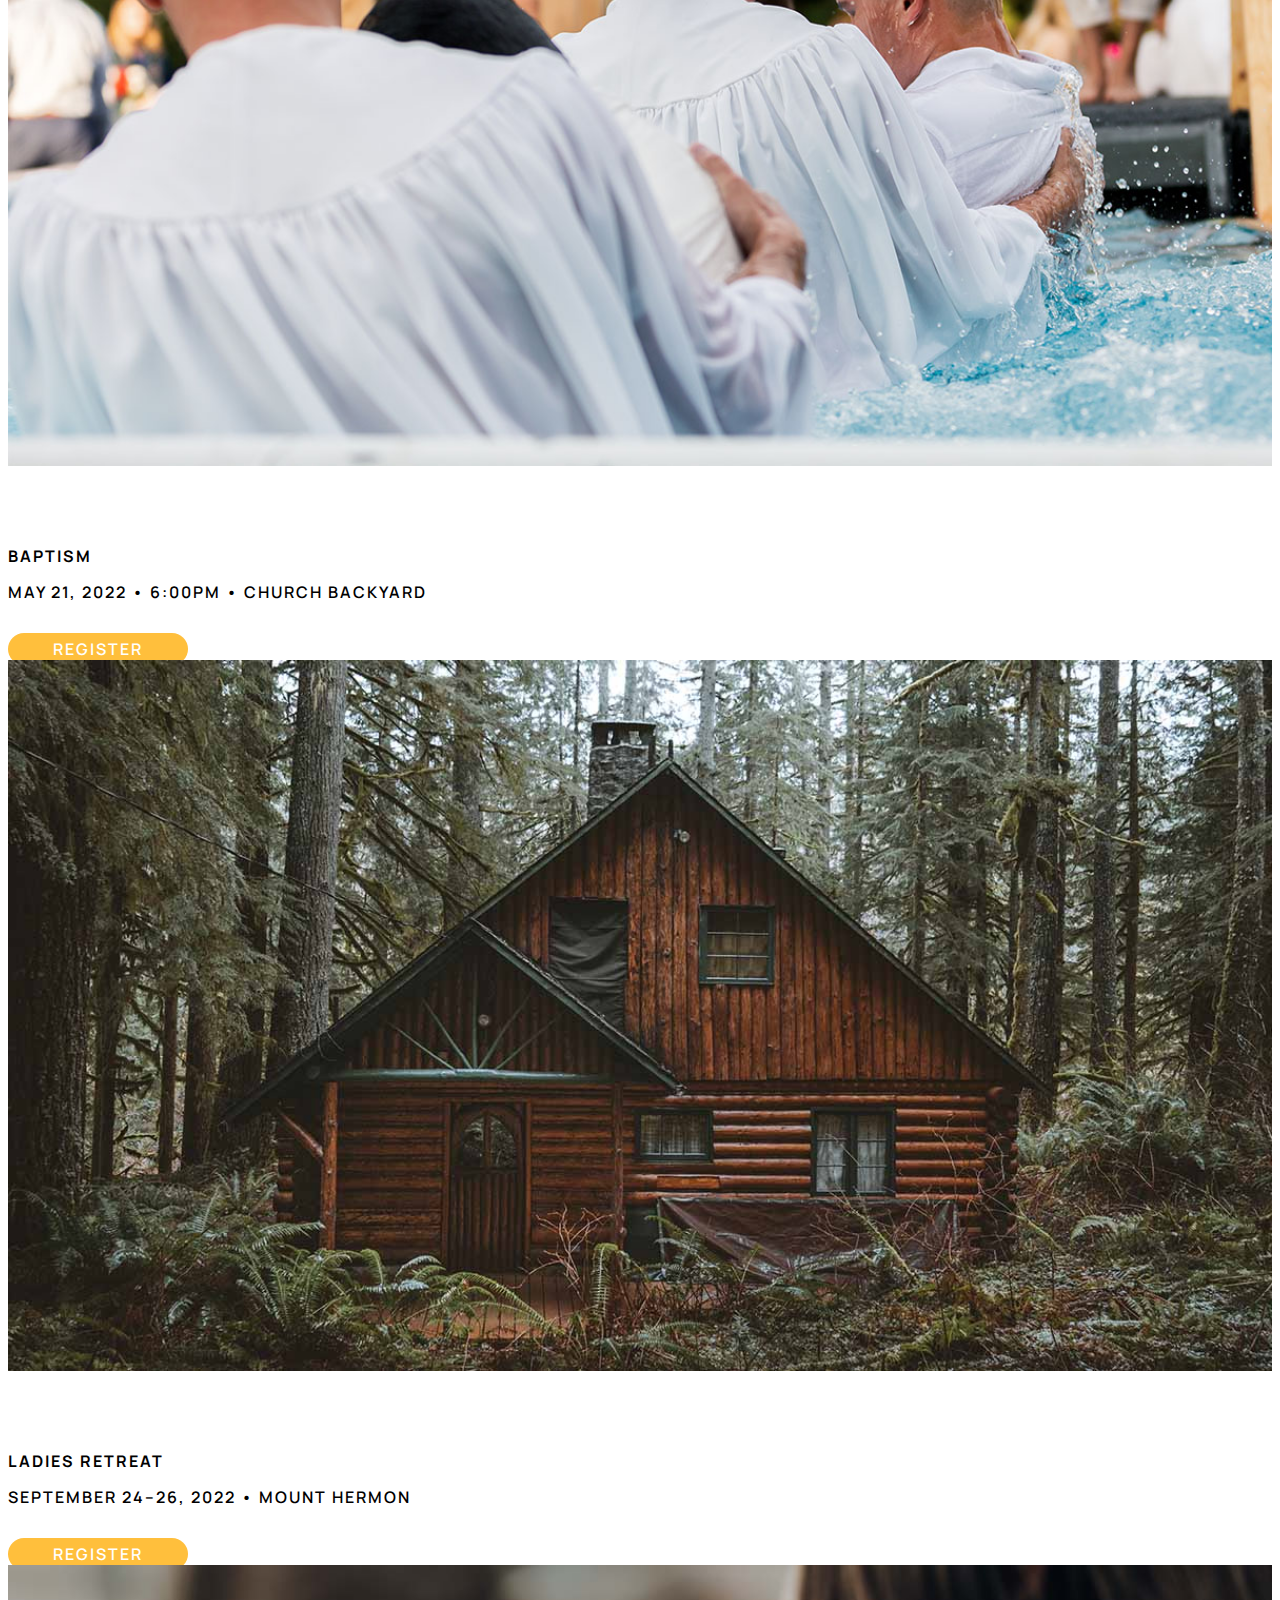
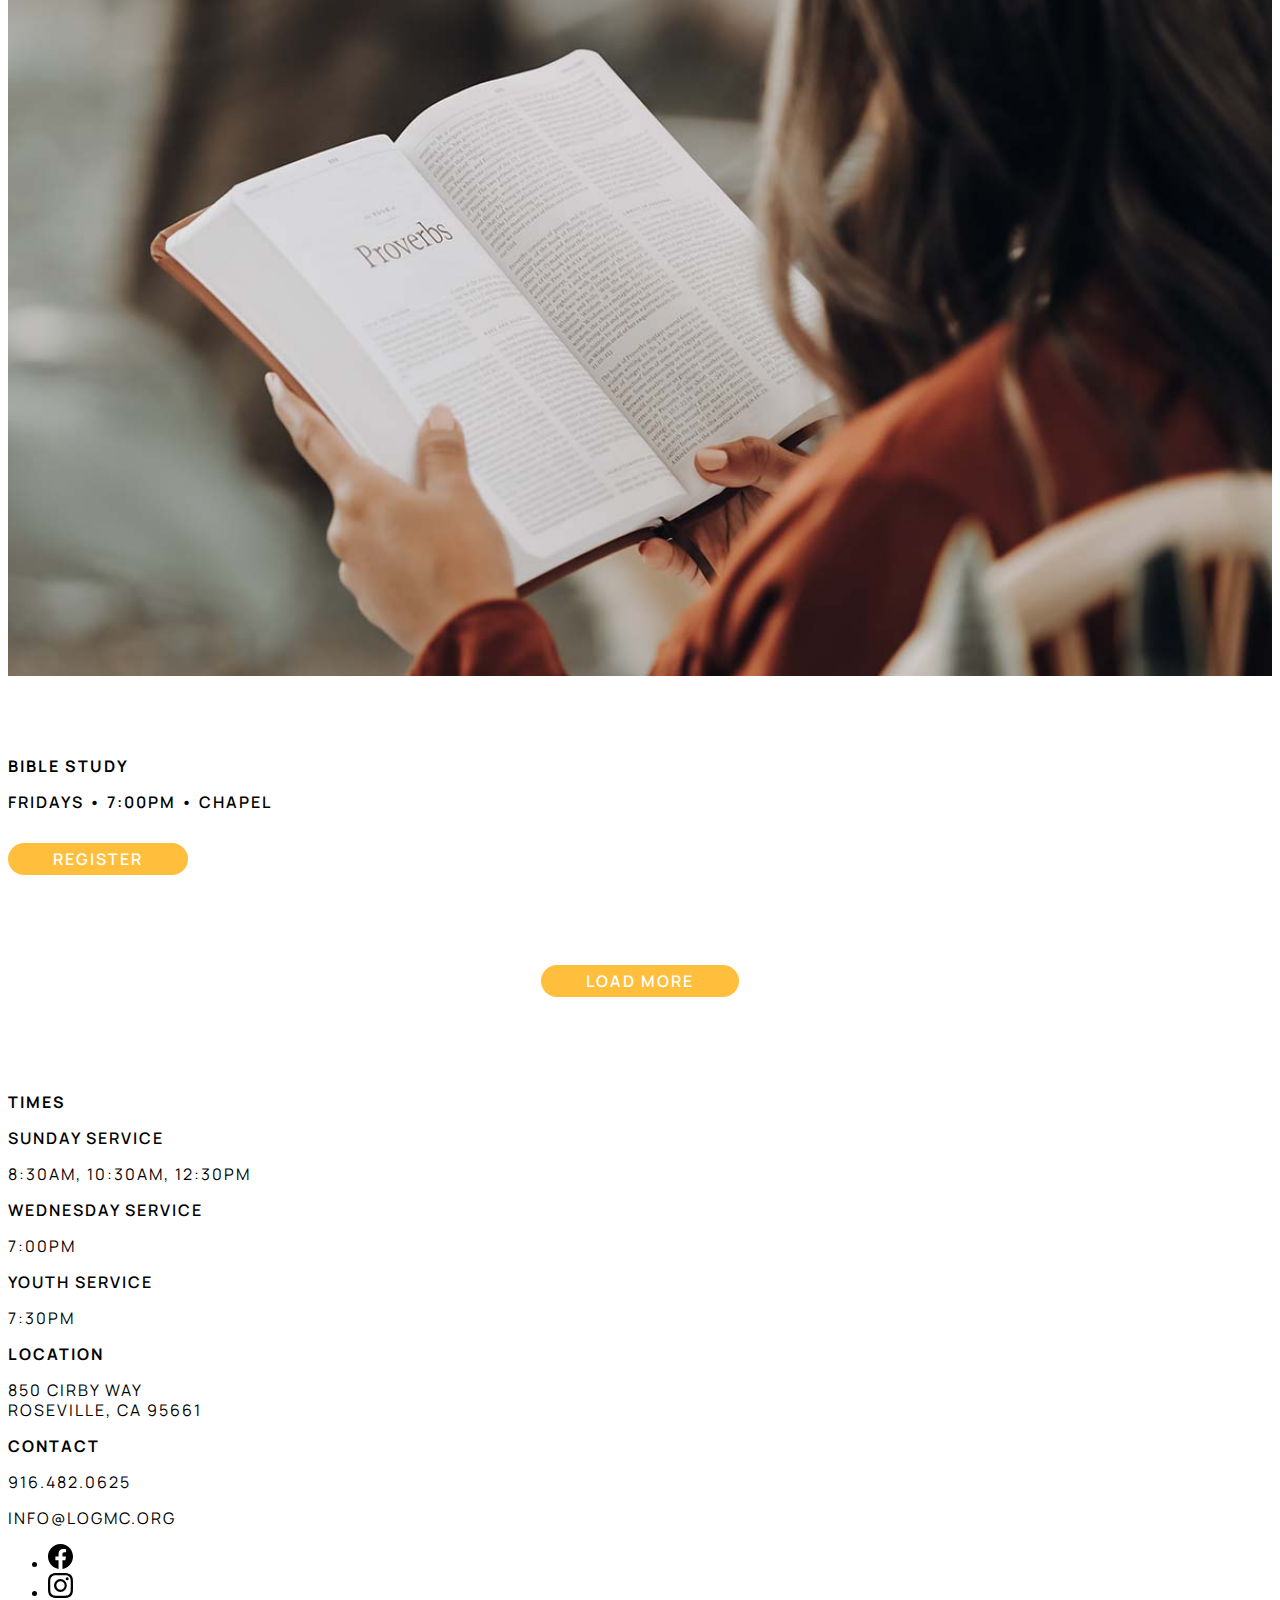
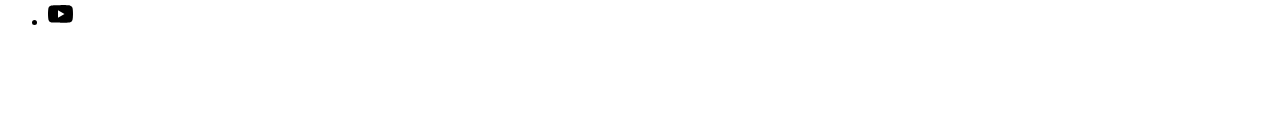
==== commit e5c57c4b: "final" ====
--- a/upcomingevents.html
+++ b/upcomingevents.html
@@ -113,9 +113,7 @@
         </div>
         </div>
       </div>
-    </div>
 
-  </div>
 
       <div class="container" id="more">
           <a href="#" class="button">Load More</a>
--- a/stylesheet.css
+++ b/stylesheet.css
@@ -168,7 +168,7 @@
   font-family: 'Manrope', sans-serif;
   text-transform: uppercase;
   size: 40px;
-  font-weight: 700;
+  font-weight: 600;
   letter-spacing: 2px;
   line-height: 20px;
 }
